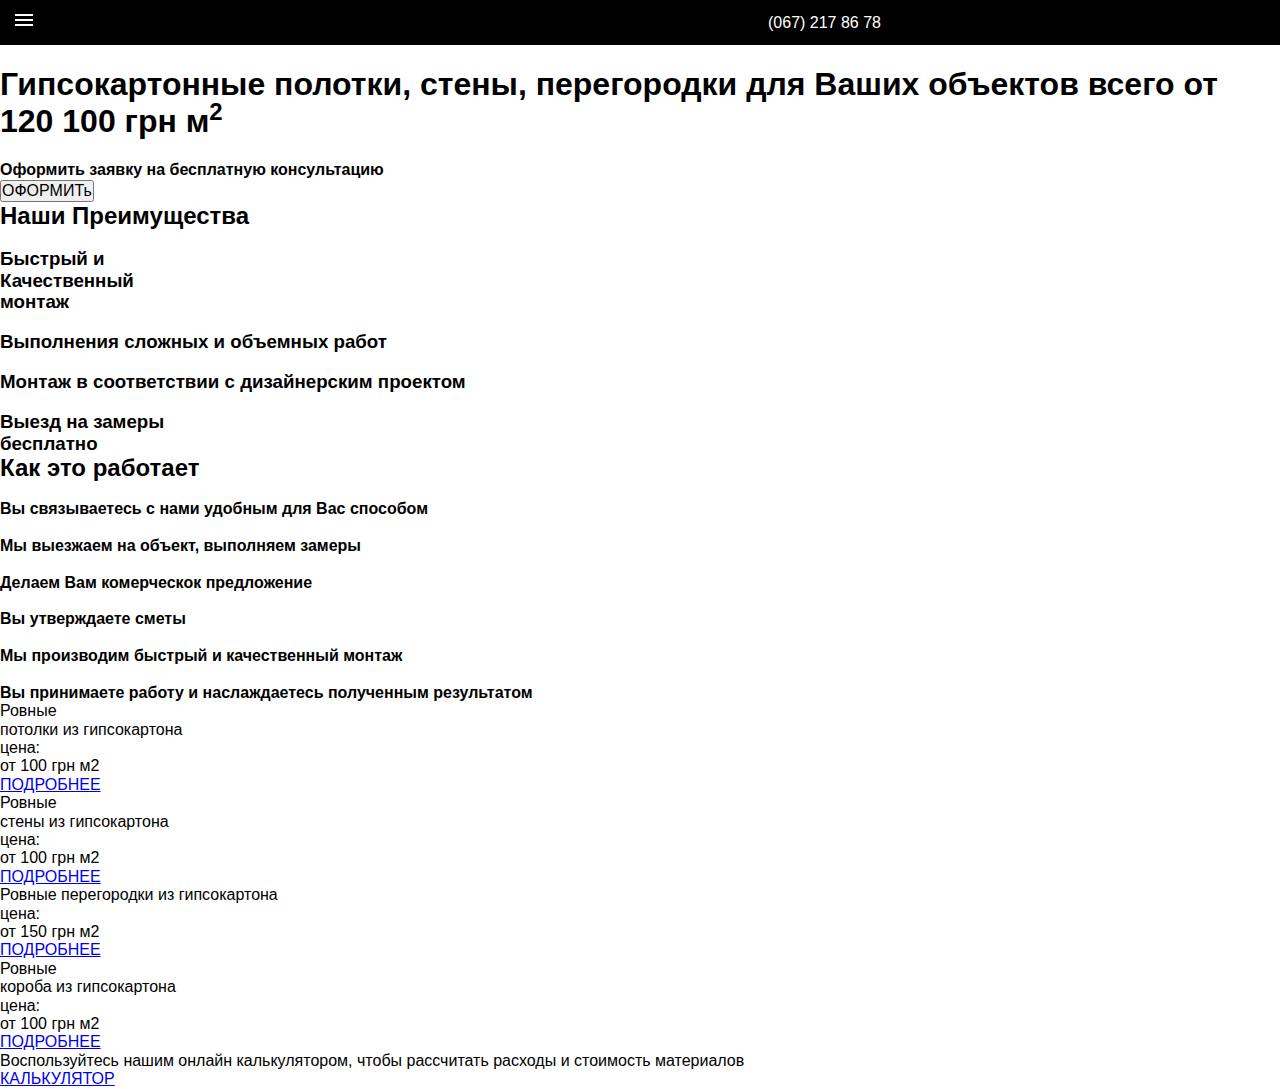
==== index.html @ 6dbfb9ff "cena1" ====
<!DOCTYPE html>
<html class="no-js" lang="ru">
    <head>
        <meta charset="utf-8">
        <meta http-equiv="x-ua-compatible" content="ie=edge">
        <title></title>
        <!-- <meta http-equiv="Cache-Control" content="no-cache" /> -->
        <meta name="description" content="">
        <meta name="viewport" content="width=device-width, initial-scale=1">
        <link rel="stylesheet" href="css/main.css">
        

    </head>
    <body>
         <header>
            
            <svg class="logo-img" x="0px" y="0px" width="150px" height="35px" viewBox="0 0 150 35" style="enable-background:new 0 0 150 35;" xml:space="preserve" >
                <g id="XMLID_2_">
                    <path id="XMLID_4_" class="st0" d="M10.6,23.7l2.9-19.4h6v27.3h-4.1V12l-3,19.5H8.4L5.2,12.3v19.3H1.5V4.3h6L10.6,23.7z" />
                    <path id="XMLID_6_" class="st0" d="M21.3,10.9c0-2.2,0.6-3.9,1.7-5.1C24.1,4.6,25.7,4,27.8,4s3.7,0.6,4.8,1.8
                c1.1,1.2,1.7,2.9,1.7,5.1V25c0,2.2-0.6,3.9-1.7,5.1c-1.1,1.2-2.7,1.8-4.8,1.8s-3.7-0.6-4.8-1.8c-1.1-1.2-1.7-2.9-1.7-5.1V10.9z
                 M25.6,25.3c0,1,0.2,1.7,0.6,2.1c0.4,0.4,0.9,0.6,1.6,0.6c0.7,0,1.2-0.2,1.6-0.6c0.4-0.4,0.6-1.1,0.6-2.1V10.6c0-1-0.2-1.7-0.6-2.1
                c-0.4-0.4-0.9-0.6-1.6-0.6c-0.7,0-1.2,0.2-1.6,0.6c-0.4,0.4-0.6,1.1-0.6,2.1V25.3z" />
                    <path id="XMLID_9_" class="st0" d="M40.5,31.6h-4.3V4.3h4.3V16h4.9V4.3h4.4v27.3h-4.4V19.9h-4.9V31.6z" />
                    <path id="XMLID_11_" class="st0" d="M51.2,4.3h13.2v3.9h-4.5v23.4h-4.3V8.2h-4.5V4.3z" />
                    <path id="XMLID_13_" class="st0" d="M77.6,31.6h-4.3l-0.7-4.9h-5.3l-0.7,4.9h-3.9L67,4.3h6.3L77.6,31.6z M67.9,22.9H72L69.9,9.1
                L67.9,22.9z" />
                    <path id="XMLID_16_" class="st0" d="M83.6,31.6h-4.4l6-15.1l-6-12.2h4.2l5.7,11.9V4.3h4.3v27.3h-4.3v-8.4l-1.3-2.5L83.6,31.6z" />
                    <path id="XMLID_18_" class="st0" d="M95,20.7l-1.3,2.5v8.4h-4.3V4.3h4.3v11.9l5.7-11.9h4.2l-6,12.2l6,15.1h-4.4L95,20.7z" />
                    <path id="XMLID_20_" class="st0" d="M108.6,31.6h-4.3V4.3h4.3V16h4.9V4.3h4.4v27.3h-4.4V19.9h-4.9V31.6z" />
                    <path id="XMLID_22_" class="st0" d="M123,31.6h-3.1V4.3h3.8v16.3l6.7-16.3h3.1v27.3h-3.9V16.1L123,31.6z" />
                    <path id="XMLID_24_" class="st0" d="M140.1,20.7l-1.3,2.5v8.4h-4.3V4.3h4.3v11.9l5.7-11.9h4.2l-6,12.2l6,15.1h-4.4L140.1,20.7z" />
                </g>
            </svg>



            <!-- <img src="img/logo2.png" alt="" class="logo-img"> -->
            
            <svg class="menu-svg" fill="#FFFFFF" height="24" viewBox="0 0 24 24" width="24" xmlns="http://www.w3.org/2000/svg">
                <path d="M0 0h24v24H0z" fill="none" />
                <path d="M3 18h18v-2H3v2zm0-5h18v-2H3v2zm0-7v2h18V6H3z" />
            </svg>

           <div class="tel-svg"><a href="tel:0672718678"> (067) 217 86 78</a></div>

         </header>

        <section class="banner">
          <h1>Гипсокартонные полотки, стены, перегородки для Ваших объектов всего от <span class="price_no"> 120 </span> <span class="price_yes">100 </span>грн м<sup>2</sup></h1>

          <h4>Оформить заявку на 
бесплатную консультацию</h4>
          <button class="btn-warning">ОФОРМИТь</button> 
        </section>

        <section id="preim">
            <h2>Наши Преимущества</h2>
            <div class="prm"><img src="img/ic_alarm.svg" alt="">
                <h3>Быстрый и <br> Качественный <br>монтаж</h3></div>
            <div class="prm"><img src="img/ic_gavel.svg" alt="">
                <h3>Выполнения сложных и объемных работ</h3></div>
            <div class="prm"><img src="img/ic_credit_card.svg" alt="">
                <h3>Монтаж в соответствии с дизайнерским проектом</h3></div>
            <div class="prm"><img src="img/ic_motorcycle.svg" alt="">
                <h3>Выезд на замеры <br>бесплатно</h3></div>
        </section>
    
        <section id="work">
            <h2>Как это работает</h2>
            <div class="worklist">
                <img src="img/telephone.svg" alt="">
                <h4>Вы связываетесь с нами удобным для Вас способом</h4>
            </div>
            <div class="worklist">
                <img src="img/Strategy.svg" alt="">
                <h4>Мы выезжаем на объект, выполняем замеры</h4>
            </div>
            <div class="worklist">
                <img src="img/agreement.svg" alt="">
                <h4>Делаем Вам комерческок предложение</h4>
            </div>
            <div class="worklist">
                <img src="img/cheklist.svg" alt="">
                <h4>Вы утверждаете сметы</h4>
            </div>
            <div class="worklist">
                <img src="img/wranch.svg" alt="">
                <h4>Мы производим быстрый и качественный монтаж</h4>
            </div>
            <div class="worklist">
                <img src="img/cup.svg" alt="">
                <h4>Вы принимаете работу и наслаждаетесь полученным результатом</h4>
            </div>
        </section>
        <section class="price">
          <div class="price-line">
            <div class="pricelist">
                <div class="price_name">Ровные <br>потолки из гипсокартона</div>
                <div class="cena">цена:</div>
                <div class="price_c">от 100 грн м2</div>
                <a href="#" class="btn-price">ПОДРОБНЕЕ</a>
            </div>
            <div class="pricelist">
                <div class="price_name">Ровные <br> стены из гипсокартона</div>
                <div class="cena">цена:</div>
                <div class="price_c">от 100 грн м2</div>
                <a href="#" class="btn-price">ПОДРОБНЕЕ</a>
            </div>
          </div>
          <div class="price-line">
            <div class="pricelist">
                <div class="price_name">Ровные перегородки из гипсокартона</div>
                <div class="cena">цена:</div>
                <div class="price_c">от 150 грн м2</div>
                <a href="#" class="btn-price">ПОДРОБНЕЕ</a>
            </div>
            <div class="pricelist">
                <div class="price_name">Ровные <br> короба из гипсокартона</div>
                <div class="cena">цена:</div>
                <div class="price_c">от 100 грн м2</div>
                <a href="#" class="btn-price">ПОДРОБНЕЕ</a>
            </div>
          </div>
        </section>
        <section id="calc">
            <div class="calctext"><p>Воспользуйтесь нашим онлайн калькулятором, чтобы рассчитать расходы и стоимость материалов</p></div>
            <a href="#" class="btn-calc">КАЛЬКУЛЯТОР</a>
        </section>


         
          <div class="menu-overlay">
              <div class="menu-plate">
                  <div class="menu-close">
                      <svg fill="#fff" height="24" viewBox="0 0 24 24" width="24" xmlns="http://www.w3.org/2000/svg">
                          <path d="M19 6.41L17.59 5 12 10.59 6.41 5 5 6.41 10.59 12 5 17.59 6.41 19 12 13.41 17.59 19 19 17.59 13.41 12z" />
                          <path d="M0 0h24v24H0z" fill="none" />
                      </svg>
                  </div>
                  <ul class="menu">
                      <li>
                          <a href="#">
                              <div class="double-line">Home<span>What is DevTips?</span></div>
                          </a>
                      </li>
                      <li>
                          <a href="#">
                              <div class="double-line">Killing it with jQuery<span>video courses</span></div>
                          </a>
                      </li>
                      <li>
                          <a href="#">
                              <div class="double-line">Animated Gifs!<span>make the internet weird</span></div>
                          </a>
                      </li>
                      <li>
                          <hr>
                      </li>
                      <li>
                          <a href="#">
                              <div class="double-line">YouTube Videos<span>Hundreds for free</span></div>
                          </a>
                      </li>
                      <li>
                          <a href="#">
                              <div class="double-line">Patreon Community<span>Extra content + Friends</span></div>
                          </a>
                      </li>
                  </ul>
              </div>
          </div>
          <script  src="js/jquery-3.1.1.min.js"></script>
          <script>
            $(function(){

  menuToggle();


});

function menuToggle(){
  $('.menu-plate').on('click', function(e){
    e.stopPropagation();
  });

  $('.menu-close, header .menu-svg, .menu-overlay').on('click', function(){
    $('html').toggleClass('menu-open');
  });
}
          </script>

    </body>
</html>
---- css/main.css ----
/*! normalize.css v5.0.0 | MIT License | github.com/necolas/normalize.css */
/**
 * 1. Change the default font family in all browsers (opinionated).
 * 2. Correct the line height in all browsers.
 * 3. Prevent adjustments of font size after orientation changes in
 *    IE on Windows Phone and in iOS.
 */
/* Document
   ========================================================================== */
html {
  font-family: sans-serif;
  /* 1 */
  line-height: 1.15;
  /* 2 */
  -ms-text-size-adjust: 100%;
  /* 3 */
  -webkit-text-size-adjust: 100%;
  /* 3 */ }

/* Sections
   ========================================================================== */
/**
 * Remove the margin in all browsers (opinionated).
 */
body {
  margin: 0; }

/**
 * Add the correct display in IE 9-.
 */
article,
aside,
footer,
header,
nav,
section {
  display: block; }

/**
 * Correct the font size and margin on `h1` elements within `section` and
 * `article` contexts in Chrome, Firefox, and Safari.
 */
h1 {
  font-size: 2em;
  margin: 0.67em 0; }

/* Grouping content
   ========================================================================== */
/**
 * Add the correct display in IE 9-.
 * 1. Add the correct display in IE.
 */
figcaption,
figure,
main {
  /* 1 */
  display: block; }

/**
 * Add the correct margin in IE 8.
 */
figure {
  margin: 1em 40px; }

/**
 * 1. Add the correct box sizing in Firefox.
 * 2. Show the overflow in Edge and IE.
 */
hr {
  box-sizing: content-box;
  /* 1 */
  height: 0;
  /* 1 */
  overflow: visible;
  /* 2 */ }

/**
 * 1. Correct the inheritance and scaling of font size in all browsers.
 * 2. Correct the odd `em` font sizing in all browsers.
 */
pre {
  font-family: monospace, monospace;
  /* 1 */
  font-size: 1em;
  /* 2 */ }

/* Text-level semantics
   ========================================================================== */
/**
 * 1. Remove the gray background on active links in IE 10.
 * 2. Remove gaps in links underline in iOS 8+ and Safari 8+.
 */
a {
  background-color: transparent;
  /* 1 */
  -webkit-text-decoration-skip: objects;
  /* 2 */ }

/**
 * Remove the outline on focused links when they are also active or hovered
 * in all browsers (opinionated).
 */
a:active,
a:hover {
  outline-width: 0; }

/**
 * 1. Remove the bottom border in Firefox 39-.
 * 2. Add the correct text decoration in Chrome, Edge, IE, Opera, and Safari.
 */
abbr[title] {
  border-bottom: none;
  /* 1 */
  text-decoration: underline;
  /* 2 */
  text-decoration: underline dotted;
  /* 2 */ }

/**
 * Prevent the duplicate application of `bolder` by the next rule in Safari 6.
 */
b,
strong {
  font-weight: inherit; }

/**
 * Add the correct font weight in Chrome, Edge, and Safari.
 */
b,
strong {
  font-weight: bolder; }

/**
 * 1. Correct the inheritance and scaling of font size in all browsers.
 * 2. Correct the odd `em` font sizing in all browsers.
 */
code,
kbd,
samp {
  font-family: monospace, monospace;
  /* 1 */
  font-size: 1em;
  /* 2 */ }

/**
 * Add the correct font style in Android 4.3-.
 */
dfn {
  font-style: italic; }

/**
 * Add the correct background and color in IE 9-.
 */
mark {
  background-color: #ff0;
  color: #000; }

/**
 * Add the correct font size in all browsers.
 */
small {
  font-size: 80%; }

/**
 * Prevent `sub` and `sup` elements from affecting the line height in
 * all browsers.
 */
sub,
sup {
  font-size: 75%;
  line-height: 0;
  position: relative;
  vertical-align: baseline; }

sub {
  bottom: -0.25em; }

sup {
  top: -0.5em; }

/* Embedded content
   ========================================================================== */
/**
 * Add the correct display in IE 9-.
 */
audio,
video {
  display: inline-block; }

/**
 * Add the correct display in iOS 4-7.
 */
audio:not([controls]) {
  display: none;
  height: 0; }

/**
 * Remove the border on images inside links in IE 10-.
 */
img {
  border-style: none; }

/**
 * Hide the overflow in IE.
 */
svg:not(:root) {
  overflow: hidden; }

/* Forms
   ========================================================================== */
/**
 * 1. Change the font styles in all browsers (opinionated).
 * 2. Remove the margin in Firefox and Safari.
 */
button,
input,
optgroup,
select,
textarea {
  font-family: sans-serif;
  /* 1 */
  font-size: 100%;
  /* 1 */
  line-height: 1.15;
  /* 1 */
  margin: 0;
  /* 2 */ }

/**
 * Show the overflow in IE.
 * 1. Show the overflow in Edge.
 */
button,
input {
  /* 1 */
  overflow: visible; }

/**
 * Remove the inheritance of text transform in Edge, Firefox, and IE.
 * 1. Remove the inheritance of text transform in Firefox.
 */
button,
select {
  /* 1 */
  text-transform: none; }

/**
 * 1. Prevent a WebKit bug where (2) destroys native `audio` and `video`
 *    controls in Android 4.
 * 2. Correct the inability to style clickable types in iOS and Safari.
 */
button,
html [type="button"],
[type="reset"],
[type="submit"] {
  -webkit-appearance: button;
  /* 2 */ }

/**
 * Remove the inner border and padding in Firefox.
 */
button::-moz-focus-inner,
[type="button"]::-moz-focus-inner,
[type="reset"]::-moz-focus-inner,
[type="submit"]::-moz-focus-inner {
  border-style: none;
  padding: 0; }

/**
 * Restore the focus styles unset by the previous rule.
 */
button:-moz-focusring,
[type="button"]:-moz-focusring,
[type="reset"]:-moz-focusring,
[type="submit"]:-moz-focusring {
  outline: 1px dotted ButtonText; }

/**
 * Change the border, margin, and padding in all browsers (opinionated).
 */
fieldset {
  border: 1px solid #c0c0c0;
  margin: 0 2px;
  padding: 0.35em 0.625em 0.75em; }

/**
 * 1. Correct the text wrapping in Edge and IE.
 * 2. Correct the color inheritance from `fieldset` elements in IE.
 * 3. Remove the padding so developers are not caught out when they zero out
 *    `fieldset` elements in all browsers.
 */
legend {
  box-sizing: border-box;
  /* 1 */
  color: inherit;
  /* 2 */
  display: table;
  /* 1 */
  max-width: 100%;
  /* 1 */
  padding: 0;
  /* 3 */
  white-space: normal;
  /* 1 */ }

/**
 * 1. Add the correct display in IE 9-.
 * 2. Add the correct vertical alignment in Chrome, Firefox, and Opera.
 */
progress {
  display: inline-block;
  /* 1 */
  vertical-align: baseline;
  /* 2 */ }

/**
 * Remove the default vertical scrollbar in IE.
 */
textarea {
  overflow: auto; }

/**
 * 1. Add the correct box sizing in IE 10-.
 * 2. Remove the padding in IE 10-.
 */
[type="checkbox"],
[type="radio"] {
  box-sizing: border-box;
  /* 1 */
  padding: 0;
  /* 2 */ }

/**
 * Correct the cursor style of increment and decrement buttons in Chrome.
 */
[type="number"]::-webkit-inner-spin-button,
[type="number"]::-webkit-outer-spin-button {
  height: auto; }

/**
 * 1. Correct the odd appearance in Chrome and Safari.
 * 2. Correct the outline style in Safari.
 */
[type="search"] {
  -webkit-appearance: textfield;
  /* 1 */
  outline-offset: -2px;
  /* 2 */ }

/**
 * Remove the inner padding and cancel buttons in Chrome and Safari on macOS.
 */
[type="search"]::-webkit-search-cancel-button,
[type="search"]::-webkit-search-decoration {
  -webkit-appearance: none; }

/**
 * 1. Correct the inability to style clickable types in iOS and Safari.
 * 2. Change font properties to `inherit` in Safari.
 */
::-webkit-file-upload-button {
  -webkit-appearance: button;
  /* 1 */
  font: inherit;
  /* 2 */ }

/* Interactive
   ========================================================================== */
/*
 * Add the correct display in IE 9-.
 * 1. Add the correct display in Edge, IE, and Firefox.
 */
details,
menu {
  display: block; }

/*
 * Add the correct display in all browsers.
 */
summary {
  display: list-item; }

/* Scripting
   ========================================================================== */
/**
 * Add the correct display in IE 9-.
 */
canvas {
  display: inline-block; }

/**
 * Add the correct display in IE.
 */
template {
  display: none; }

/* Hidden
   ========================================================================== */
/**
 * Add the correct display in IE 10-.
 */
[hidden] {
  display: none; }

* {
  margin: 0;
  padding: 0; }

.cf:after,
.cf:before {
  content: " ";
  display: table; }

.cf:after {
  clear: both; }

@font-face {
  font-family: 'helveticaneuecyrroman';
  src: url("../font/helveticaneuecyr-roman-webfont.eot");
  src: url("../font/helveticaneuecyr-roman-webfont.eot?#iefix") format("embedded-opentype"), url("../font/helveticaneuecyr-roman-webfont.woff2") format("woff2"), url("../font/helveticaneuecyr-roman-webfont.woff") format("woff"), url("../font/helveticaneuecyr-roman-webfont.ttf") format("truetype"), url("../font/helveticaneuecyr-roman-webfont.svg#helveticaneuecyrroman") format("svg");
  font-weight: normal;
  font-style: normal; }
@font-face {
  font-family: 'helveticaneuecyrbold';
  src: url("../font/helveticaneuecyr-bold-webfont.eot");
  src: url("../font/helveticaneuecyr-bold-webfont.eot?#iefix") format("embedded-opentype"), url("../font/helveticaneuecyr-bold-webfont.woff2") format("woff2"), url("../font/helveticaneuecyr-bold-webfont.woff") format("woff"), url("../font/helveticaneuecyr-bold-webfont.ttf") format("truetype"), url("../font/helveticaneuecyr-bold-webfont.svg#helveticaneuecyrbold") format("svg");
  font-weight: normal;
  font-style: normal; }
@font-face {
  font-family: 'helveticaneuecyrmedium';
  src: url("../font/helveticaneuecyr-medium-webfont.eot");
  src: url("../font/helveticaneuecyr-medium-webfont.eot?#iefix") format("embedded-opentype"), url("../font/helveticaneuecyr-medium-webfont.woff2") format("woff2"), url("../font/helveticaneuecyr-medium-webfont.woff") format("woff"), url("../font/helveticaneuecyr-medium-webfont.ttf") format("truetype"), url("../font/helveticaneuecyr-medium-webfont.svg#helveticaneuecyrmedium") format("svg");
  font-weight: normal;
  font-style: normal; }
@font-face {
  font-family: 'helveticaneuecyrlight';
  src: url("../font/helveticaneuecyr-light-webfont.eot");
  src: url("../font/helveticaneuecyr-light-webfont.eot?#iefix") format("embedded-opentype"), url("../font/helveticaneuecyr-light-webfont.woff2") format("woff2"), url("../font/helveticaneuecyr-light-webfont.woff") format("woff"), url("../font/helveticaneuecyr-light-webfont.ttf") format("truetype"), url("../font/helveticaneuecyr-light-webfont.svg#helveticaneuecyrlight") format("svg");
  font-weight: normal;
  font-style: normal; }
@font-face {
  font-family: 'bebas_neue_regularregular';
  src: url("../font/bebasneue_regular-webfont.eot");
  src: url("../font/bebasneue_regular-webfont.eot?#iefix") format("embedded-opentype"), url("../font/bebasneue_regular-webfont.woff2") format("woff2"), url("../font/bebasneue_regular-webfont.woff") format("woff"), url("../font/bebasneue_regular-webfont.ttf") format("truetype"), url("../font/bebasneue_regular-webfont.svg#bebas_neue_regularregular") format("svg");
  font-weight: normal;
  font-style: normal; }
@font-face {
  font-family: 'aa_bebas_neue';
  src: url("../font/aa-bebasneue-webfont.eot");
  src: url("../font/aa-bebasneue-webfont.eot?#iefix") format("embedded-opentype"), url("../font/aa-bebasneue-webfont.woff2") format("woff2"), url("../font/aa-bebasneue-webfont.woff") format("woff"), url("../font/aa-bebasneue-webfont.ttf") format("truetype"), url("../font/aa-bebasneue-webfont.svg#aa_bebas_neueregular") format("svg");
  font-weight: normal;
  font-style: normal; }
.menu-overlay {
  position: fixed;
  background-color: transparent;
  top: 0;
  left: 0;
  right: 0;
  bottom: 0;
  pointer-events: none;
  -webkit-transition: all 350ms ease-in-out;
  transition: all 350ms ease-in-out; }

.menu-plate {
  position: absolute;
  top: 0px;
  left: -400px;
  width: 280px;
  height: 100%;
  background: #484848;
  box-shadow: 3px 0px 30px rgba(0, 0, 0, 0.4);
  -webkit-transition: all 350ms ease-in-out;
  transition: all 350ms ease-in-out; }

.menu-plate .jquery-icon-svg path {
  fill: rgba(0, 0, 0, 0.54); }

.menu-close {
  position: absolute;
  top: 28px;
  left: 30px;
  cursor: pointer; }

.menu {
  margin: 0;
  list-style: none;
  margin-top: 88px;
  padding-left: 30px; }

.menu li {
  margin-bottom: 30px; }

.menu svg {
  vertical-align: top;
  margin-right: 20px;
  fill: rgba(0, 0, 0, 0.54);
  width: 24px;
  height: 24px; }

.menu a {
  border-bottom: none;
  text-transform: uppercase;
  font-weight: 500;
  font-size: 16px;
  display: inline-block;
  height: 24px;
  line-height: 24px; }

.menu .double-line {
  display: inline-block; }

.menu .double-line span {
  font-size: 12px;
  color: rgba(0, 0, 0, 0.3); }

html.menu-open body {
  overflow: hidden;
  position: fixed;
  top: 0;
  left: 0;
  right: 0;
  bottom: 0; }

html.menu-open .menu-overlay {
  background-color: rgba(0, 0, 0, 0.7);
  pointer-events: auto; }

html.menu-open .menu-plate {
  -webkit-transform: translate3d(400px, 0px, 0px);
  transform: translate3d(400px, 0px, 0px); }

header {
  height: 45px;
  background: #000;
  position: relative; }

.logo-img {
  position: absolute;
  left: 15%;
  top: 15%;
  height: 60%; }

.menu-svg {
  position: absolute;
  left: .75em;
  top: .5em; }

.tel-svg {
  position: absolute;
  top: 30%;
  left: 60%;
  font-size: 16px; }
  .tel-svg a {
    color: #fff;
    text-decoration: none; }
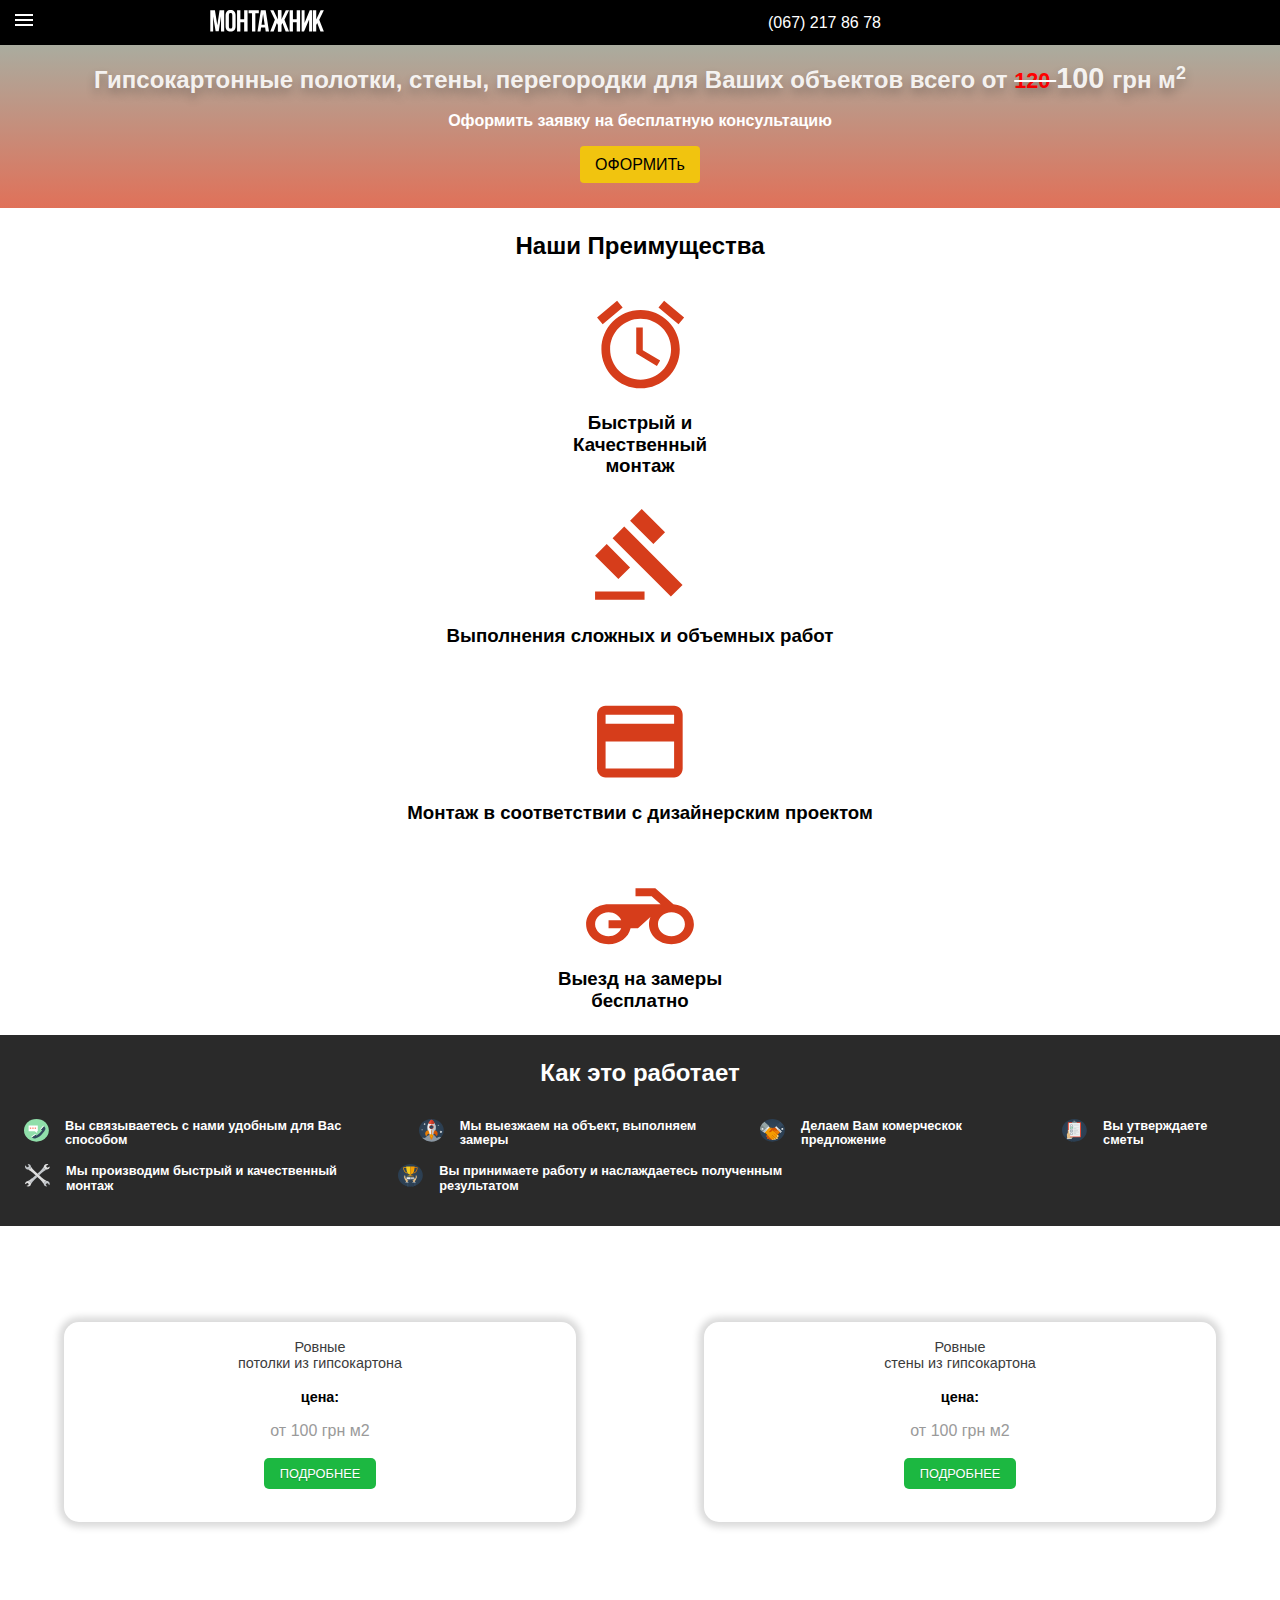
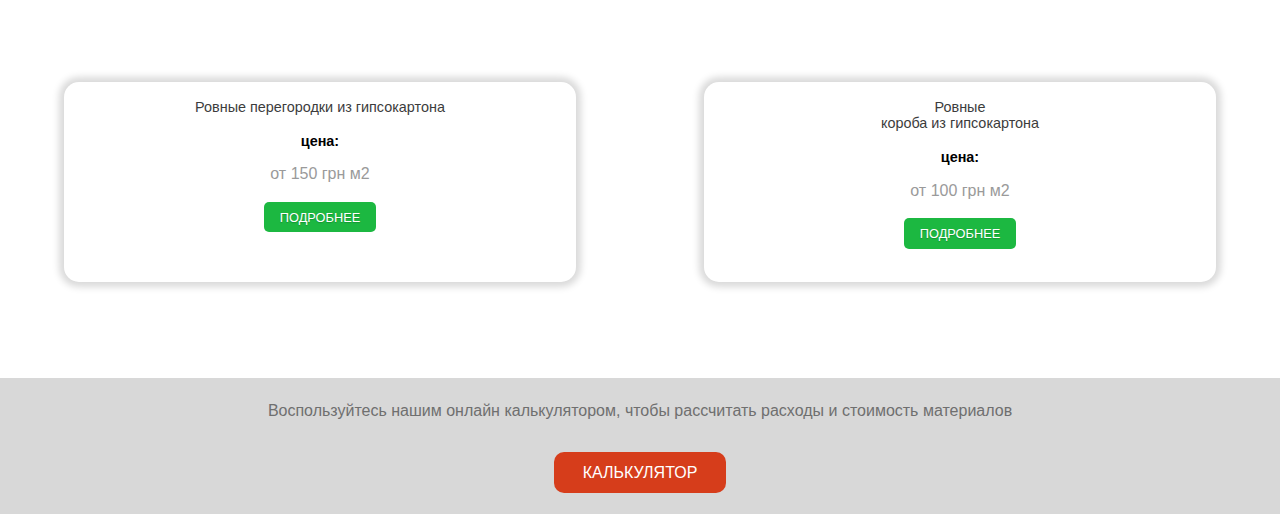
==== commit a8882413: "svg vuti" ====
--- a/index.html
+++ b/index.html
@@ -1,114 +1,370 @@
 <!DOCTYPE html>
 <html class="no-js" lang="ru">
-    <head>
-        <meta charset="utf-8">
-        <meta http-equiv="x-ua-compatible" content="ie=edge">
-        <title></title>
-        <!-- <meta http-equiv="Cache-Control" content="no-cache" /> -->
-        <meta name="description" content="">
-        <meta name="viewport" content="width=device-width, initial-scale=1">
-        <link rel="stylesheet" href="css/main.css">
-        
 
-    </head>
-    <body>
-         <header>
-            
-            <svg class="logo-img" x="0px" y="0px" width="150px" height="35px" viewBox="0 0 150 35" style="enable-background:new 0 0 150 35;" xml:space="preserve" >
-                <g id="XMLID_2_">
-                    <path id="XMLID_4_" class="st0" d="M10.6,23.7l2.9-19.4h6v27.3h-4.1V12l-3,19.5H8.4L5.2,12.3v19.3H1.5V4.3h6L10.6,23.7z" />
-                    <path id="XMLID_6_" class="st0" d="M21.3,10.9c0-2.2,0.6-3.9,1.7-5.1C24.1,4.6,25.7,4,27.8,4s3.7,0.6,4.8,1.8
+<head>
+    <meta charset="utf-8">
+    <meta http-equiv="x-ua-compatible" content="ie=edge">
+    <title></title>
+    <meta http-equiv="Cache-Control" content="no-cache" />
+    <meta name="description" content="">
+    <meta name="viewport" content="width=device-width, initial-scale=1">
+    <link rel="stylesheet" href="css/main.css">
+</head>
+
+<body>
+    <header>
+        <svg class="logo-img" x="0px" y="0px" width="150px" height="35px" viewBox="0 0 150 35" style="enable-background:new 0 0 150 35;" xml:space="preserve">
+            <g id="XMLID_2_">
+                <path id="XMLID_4_" class="st0" d="M10.6,23.7l2.9-19.4h6v27.3h-4.1V12l-3,19.5H8.4L5.2,12.3v19.3H1.5V4.3h6L10.6,23.7z" />
+                <path id="XMLID_6_" class="st0" d="M21.3,10.9c0-2.2,0.6-3.9,1.7-5.1C24.1,4.6,25.7,4,27.8,4s3.7,0.6,4.8,1.8
                 c1.1,1.2,1.7,2.9,1.7,5.1V25c0,2.2-0.6,3.9-1.7,5.1c-1.1,1.2-2.7,1.8-4.8,1.8s-3.7-0.6-4.8-1.8c-1.1-1.2-1.7-2.9-1.7-5.1V10.9z
                  M25.6,25.3c0,1,0.2,1.7,0.6,2.1c0.4,0.4,0.9,0.6,1.6,0.6c0.7,0,1.2-0.2,1.6-0.6c0.4-0.4,0.6-1.1,0.6-2.1V10.6c0-1-0.2-1.7-0.6-2.1
                 c-0.4-0.4-0.9-0.6-1.6-0.6c-0.7,0-1.2,0.2-1.6,0.6c-0.4,0.4-0.6,1.1-0.6,2.1V25.3z" />
-                    <path id="XMLID_9_" class="st0" d="M40.5,31.6h-4.3V4.3h4.3V16h4.9V4.3h4.4v27.3h-4.4V19.9h-4.9V31.6z" />
-                    <path id="XMLID_11_" class="st0" d="M51.2,4.3h13.2v3.9h-4.5v23.4h-4.3V8.2h-4.5V4.3z" />
-                    <path id="XMLID_13_" class="st0" d="M77.6,31.6h-4.3l-0.7-4.9h-5.3l-0.7,4.9h-3.9L67,4.3h6.3L77.6,31.6z M67.9,22.9H72L69.9,9.1
+                <path id="XMLID_9_" class="st0" d="M40.5,31.6h-4.3V4.3h4.3V16h4.9V4.3h4.4v27.3h-4.4V19.9h-4.9V31.6z" />
+                <path id="XMLID_11_" class="st0" d="M51.2,4.3h13.2v3.9h-4.5v23.4h-4.3V8.2h-4.5V4.3z" />
+                <path id="XMLID_13_" class="st0" d="M77.6,31.6h-4.3l-0.7-4.9h-5.3l-0.7,4.9h-3.9L67,4.3h6.3L77.6,31.6z M67.9,22.9H72L69.9,9.1
                 L67.9,22.9z" />
-                    <path id="XMLID_16_" class="st0" d="M83.6,31.6h-4.4l6-15.1l-6-12.2h4.2l5.7,11.9V4.3h4.3v27.3h-4.3v-8.4l-1.3-2.5L83.6,31.6z" />
-                    <path id="XMLID_18_" class="st0" d="M95,20.7l-1.3,2.5v8.4h-4.3V4.3h4.3v11.9l5.7-11.9h4.2l-6,12.2l6,15.1h-4.4L95,20.7z" />
-                    <path id="XMLID_20_" class="st0" d="M108.6,31.6h-4.3V4.3h4.3V16h4.9V4.3h4.4v27.3h-4.4V19.9h-4.9V31.6z" />
-                    <path id="XMLID_22_" class="st0" d="M123,31.6h-3.1V4.3h3.8v16.3l6.7-16.3h3.1v27.3h-3.9V16.1L123,31.6z" />
-                    <path id="XMLID_24_" class="st0" d="M140.1,20.7l-1.3,2.5v8.4h-4.3V4.3h4.3v11.9l5.7-11.9h4.2l-6,12.2l6,15.1h-4.4L140.1,20.7z" />
-                </g>
-            </svg>
-
-
-
-            <!-- <img src="img/logo2.png" alt="" class="logo-img"> -->
-            
-            <svg class="menu-svg" fill="#FFFFFF" height="24" viewBox="0 0 24 24" width="24" xmlns="http://www.w3.org/2000/svg">
-                <path d="M0 0h24v24H0z" fill="none" />
-                <path d="M3 18h18v-2H3v2zm0-5h18v-2H3v2zm0-7v2h18V6H3z" />
-            </svg>
-
-           <div class="tel-svg"><a href="tel:0672718678"> (067) 217 86 78</a></div>
-
-         </header>
-
-        <section class="banner">
-          <h1>Гипсокартонные полотки, стены, перегородки для Ваших объектов всего от <span class="price_no"> 120 </span> <span class="price_yes">100 </span>грн м<sup>2</sup></h1>
-
-          <h4>Оформить заявку на 
+                <path id="XMLID_16_" class="st0" d="M83.6,31.6h-4.4l6-15.1l-6-12.2h4.2l5.7,11.9V4.3h4.3v27.3h-4.3v-8.4l-1.3-2.5L83.6,31.6z" />
+                <path id="XMLID_18_" class="st0" d="M95,20.7l-1.3,2.5v8.4h-4.3V4.3h4.3v11.9l5.7-11.9h4.2l-6,12.2l6,15.1h-4.4L95,20.7z" />
+                <path id="XMLID_20_" class="st0" d="M108.6,31.6h-4.3V4.3h4.3V16h4.9V4.3h4.4v27.3h-4.4V19.9h-4.9V31.6z" />
+                <path id="XMLID_22_" class="st0" d="M123,31.6h-3.1V4.3h3.8v16.3l6.7-16.3h3.1v27.3h-3.9V16.1L123,31.6z" />
+                <path id="XMLID_24_" class="st0" d="M140.1,20.7l-1.3,2.5v8.4h-4.3V4.3h4.3v11.9l5.7-11.9h4.2l-6,12.2l6,15.1h-4.4L140.1,20.7z" />
+            </g>
+        </svg>
+        <!-- <img src="img/logo2.png" alt="" class="logo-img"> -->
+        <svg id="msvg" class="menu-svg" fill="#FFFFFF" height="24" viewBox="0 0 24 24" width="24" xmlns="http://www.w3.org/2000/svg">
+            <path d="M0 0h24v24H0z" fill="none" />
+            <path d="M3 18h18v-2H3v2zm0-5h18v-2H3v2zm0-7v2h18V6H3z" />
+        </svg>
+        <div class="tel-svg"><a href="tel:0672718678"> (067) 217 86 78</a></div>
+    </header>
+    <section class="banner">
+        <h1>Гипсокартонные полотки, стены, перегородки для Ваших объектов всего от <span class="price_no"> 120 </span> <span class="price_yes">100 </span>грн м<sup>2</sup></h1>
+        <h4>Оформить заявку на 
 бесплатную консультацию</h4>
-          <button class="btn-warning">ОФОРМИТь</button> 
-        </section>
-
-        <section id="preim">
-            <h2>Наши Преимущества</h2>
-            <div class="prm"><img src="img/ic_alarm.svg" alt="">
-                <h3>Быстрый и <br> Качественный <br>монтаж</h3></div>
-            <div class="prm"><img src="img/ic_gavel.svg" alt="">
-                <h3>Выполнения сложных и объемных работ</h3></div>
-            <div class="prm"><img src="img/ic_credit_card.svg" alt="">
-                <h3>Монтаж в соответствии с дизайнерским проектом</h3></div>
-            <div class="prm"><img src="img/ic_motorcycle.svg" alt="">
-                <h3>Выезд на замеры <br>бесплатно</h3></div>
-        </section>
-    
-        <section id="work">
-            <h2>Как это работает</h2>
-            <div class="worklist">
-                <img src="img/telephone.svg" alt="">
-                <h4>Вы связываетесь с нами удобным для Вас способом</h4>
-            </div>
-            <div class="worklist">
-                <img src="img/Strategy.svg" alt="">
-                <h4>Мы выезжаем на объект, выполняем замеры</h4>
-            </div>
-            <div class="worklist">
-                <img src="img/agreement.svg" alt="">
-                <h4>Делаем Вам комерческок предложение</h4>
-            </div>
-            <div class="worklist">
-                <img src="img/cheklist.svg" alt="">
-                <h4>Вы утверждаете сметы</h4>
-            </div>
-            <div class="worklist">
-                <img src="img/wranch.svg" alt="">
-                <h4>Мы производим быстрый и качественный монтаж</h4>
-            </div>
-            <div class="worklist">
-                <img src="img/cup.svg" alt="">
-                <h4>Вы принимаете работу и наслаждаетесь полученным результатом</h4>
-            </div>
-        </section>
-        <section class="price">
-          <div class="price-line">
+        <a class="btn-warning">ОФОРМИТь</a>
+    </section>
+    <section id="preim">
+        <h2>Наши Преимущества</h2>
+        <div class="prm">
+            <svg width="105px" height="105px" viewBox="29 0 105 105">
+                <g id="ic_alarm" stroke="none" stroke-width="1" fill="none" fill-rule="evenodd" transform="translate(29.000000, 0.000000)">
+                    <g id="Group">
+                        <polygon id="Shape" points="0 0 104.487179 0 104.487179 104.430756 0 104.430756"></polygon>
+                        <path d="M96.1282051,33.5139145 L76.1014957,16.7179487 L70.4849615,23.3751752 L90.5116709,40.171141 L96.1282051,33.5139145 L96.1282051,33.5139145 Z M34.6549145,23.3751752 L29.082265,16.7179487 L9.05555556,33.4700299 L14.6720897,40.1272564 L34.6556111,23.3751752 L34.6549145,23.3751752 Z M54.7686966,43.4346239 L48.2382479,43.4346239 L48.2382479,69.5424872 L68.9183504,81.9437222 L72.1839231,76.5918889 L54.7693932,66.2797009 L54.7693932,43.4353205 L54.7686966,43.4346239 Z M52.5918803,26.0298462 C30.9539786,26.0298462 13.409188,43.5655812 13.409188,65.1909444 C13.409188,86.8170043 30.9107906,104.352043 52.5918803,104.352043 C74.2297821,104.352043 91.7745726,86.8163077 91.7745726,65.1909444 C91.7745726,43.5648846 74.2290855,26.0298462 52.5918803,26.0298462 L52.5918803,26.0298462 Z M52.5918803,95.6503504 C35.7429744,95.6503504 22.116453,82.0307949 22.116453,65.191641 C22.116453,48.3524872 35.7436709,34.7329316 52.5918803,34.7329316 C69.4407863,34.7329316 83.0673077,48.3524872 83.0673077,65.191641 C83.0673077,82.0307949 69.4400897,95.6503504 52.5918803,95.6503504 L52.5918803,95.6503504 Z" id="Shape" fill="#D63D1B"></path>
+                    </g>
+                </g>
+            </svg>
+            <h3>Быстрый и <br> Качественный <br>монтаж</h3></div>
+        <div class="prm">
+            <svg width="101px" height="101px" viewBox="39 0 101 101">
+                <g id="ic_gavel" stroke="none" stroke-width="1" fill="none" fill-rule="evenodd" transform="translate(39.777778, 0.000000)">
+                    <g id="Page-1-Copy">
+                        <g id="Desktop-HD">
+                            <g id="Group-3">
+                                <g id="Group-5" transform="translate(0.000000, 0.023187)">
+                                    <g id="ic_gavel" transform="translate(0.303445, 0.000000)">
+                                        <polygon id="Bounds" points="0 0 98.9496957 0 98.9496957 99.1734327 0 99.1734327"></polygon>
+                                        <path d="M3.99014649,90.5827093 L53.4649944,90.5827093 L53.4649944,98.8471616 L3.99014649,98.8471616 L3.99014649,90.5827093 L3.99014649,90.5827093 Z M21.491874,37.1530222 L33.1596923,25.4712183 L91.4575548,83.9091632 L79.797982,95.5950996 L21.491874,37.1530222 L21.491874,37.1530222 Z M50.649051,7.93818182 L73.972319,31.3100541 L62.3045007,43.0042547 L38.9936014,19.6158535 L50.649051,7.93818182 L50.649051,7.93818182 Z M15.6373503,43.0001225 L38.9606182,66.376127 L27.3010457,78.0620632 L3.97777778,54.6860586 L15.6373503,43.0001225 L15.6373503,43.0001225 Z" id="Icon" fill="#D63D1B"></path>
+                                    </g>
+                                </g>
+                            </g>
+                        </g>
+                    </g>
+                </g>
+            </svg>
+            <h3>Выполнения сложных и объемных работ</h3></div>
+        <div class="prm">
+            <svg width="104px" height="109px" viewBox="41 0 104 109">
+                <g id="ic_credit_card" stroke="none" stroke-width="1" fill="none" fill-rule="evenodd" transform="translate(41.111111, 0.000000)">
+                    <g id="Page-1-Copy">
+                        <g id="Desktop-HD">
+                            <g id="Group-3">
+                                <g id="Group-4" transform="translate(0.000000, 0.025097)">
+                                    <g id="ic_credit_card">
+                                        <polygon id="Bounds" points="0 0 102.777778 0 102.777778 107.341151 0 107.341151"></polygon>
+                                        <path d="M85.9907407,35.7998084 L17.4722222,35.7998084 C12.71875,35.7998084 8.95023148,39.7803761 8.95023148,44.7449043 L8.90740741,98.4154797 C8.90740741,103.380008 12.71875,107.360576 17.4722222,107.360576 L85.9907407,107.360576 C90.744213,107.360576 94.5555556,103.380008 94.5555556,98.4154797 L94.5555556,44.7449043 C94.5555556,39.7803761 90.744213,35.7998084 85.9907407,35.7998084 L85.9907407,35.7998084 L85.9907407,35.7998084 Z M85.9907407,98.4154797 L17.4722222,98.4154797 L17.4722222,71.5801921 L85.9907407,71.5801921 L85.9907407,98.4154797 L85.9907407,98.4154797 L85.9907407,98.4154797 Z M85.9907407,53.6900002 L17.4722222,53.6900002 L17.4722222,44.7449043 L85.9907407,44.7449043 L85.9907407,53.6900002 L85.9907407,53.6900002 L85.9907407,53.6900002 Z" id="Icon" fill="#D63D1B"></path>
+                                    </g>
+                                </g>
+                            </g>
+                        </g>
+                    </g>
+                </g>
+            </svg>
+            <h3>Монтаж в соответствии с дизайнерским проектом</h3></div>
+        <div class="prm">
+            <svg width="109px" height="97px" viewBox="43 0 109 97">
+                <g id="ic_motorcycle" stroke="none" stroke-width="1" fill="none" fill-rule="evenodd" transform="translate(43.111111, 0.000000)">
+                    <g id="Page-1-Copy">
+                        <g id="Desktop-HD">
+                            <g id="Group-3">
+                                <g id="Group-7" transform="translate(0.000000, 0.452618)">
+                                    <g id="ic_motorcycle">
+                                        <polygon id="Bounds" points="0 0 107.777778 0 107.777778 95.8289039 0 95.8289039"></polygon>
+                                        <path d="M69.2023148,39.795912 L49.3981481,39.795912 L49.3981481,47.781654 L65.5199074,47.781654 L74.5013889,55.7673959 L22.4537037,55.7673959 C9.87962963,55.7673959 0,64.5517121 0,75.7317509 C0,86.9117894 9.87962963,95.696106 22.4537037,95.696106 C33.5009259,95.696106 42.4375,88.9481539 44.4583333,79.7246219 L51.8680556,79.7246219 L64.3074074,68.6643692 C63.3643519,70.8205195 62.8703704,73.2162422 62.8703704,75.7317509 C62.8703704,86.9117894 72.75,95.696106 85.3240741,95.696106 C97.8981481,95.696106 107.777778,86.9117894 107.777778,75.7317509 C107.777778,65.1506428 98.9310185,56.6857563 87.3,55.887182 L69.2023148,39.795912 L69.2023148,39.795912 Z M35.1175926,79.7246219 C33.2314815,84.3164233 28.2018519,87.7103637 22.4537037,87.7103637 C15.1337963,87.7103637 8.98148148,82.2401306 8.98148148,75.7317509 C8.98148148,69.2233712 15.1337963,63.7531379 22.4537037,63.7531379 C28.2018519,63.7531379 33.2314815,67.1470782 35.1175926,71.7388799 L22.4537037,71.7388799 L22.4537037,79.7246219 L35.1175926,79.7246219 L35.1175926,79.7246219 L35.1175926,79.7246219 Z M85.3240741,87.7103637 C77.8694444,87.7103637 71.8518519,82.3599168 71.8518519,75.7317509 C71.8518519,69.1035851 77.8694444,63.7531379 85.3240741,63.7531379 C92.7787037,63.7531379 98.7962963,69.1035851 98.7962963,75.7317509 C98.7962963,82.3599168 92.7787037,87.7103637 85.3240741,87.7103637 L85.3240741,87.7103637 L85.3240741,87.7103637 Z" id="Icon" fill="#D63D1B"></path>
+                                    </g>
+                                </g>
+                            </g>
+                        </g>
+                    </g>
+                </g>
+            </svg>
+            <h3>Выезд на замеры <br>бесплатно</h3></div>
+    </section>
+    <section id="work">
+        <h2>Как это работает</h2>
+        <div class="worklist">
+            <svg width="25px" height="23px" viewBox="0 3 25 23">
+                <g id="Group-2" stroke="none" stroke-width="1" fill="none" fill-rule="evenodd" transform="translate(0.000000, 3.000000)">
+                    <ellipse id="Oval" fill="#90DFAA" cx="12.408547" cy="11.3222174" rx="12.408547" ry="11.3222174"></ellipse>
+                    <path d="M19.6374471,6.78436233 C19.475276,6.65880903 19.2295622,6.68122926 19.101791,6.83368684 L16.3694535,10.0935886 C16.2416823,10.2460462 16.2809965,10.4702485 16.4579105,10.5778657 C16.610253,10.6720306 16.7625956,10.7572275 16.9198524,10.8334563 L20.0551605,7.13411796 C19.9224751,7.01753275 19.7848753,6.89646349 19.6374471,6.78436233 L19.6374471,6.78436233 Z" id="Shape" fill="#FFFFFF"></path>
+                    <path d="M11.6910627,19.3396925 C17.4604228,17.2187385 20.384417,12.1876383 21.1559584,10.6675466 C21.2444153,10.5419933 21.3083009,10.4029878 21.3525294,10.2594984 C21.362358,10.2370781 21.3672722,10.22811 21.3672722,10.22811 L21.362358,10.223626 C21.6179003,9.33130073 21.1117299,8.13854437 20.0502463,7.138602 L16.9149381,10.8379404 C17.3473944,11.0576586 17.7896793,11.2235683 18.2172213,11.3267014 C17.0279665,12.9454422 15.1359702,15.0394919 12.4478612,16.6761689 C12.3299186,16.2681206 12.1431761,15.8466203 11.8876337,15.429604 L7.82844174,18.2949097 C9.11106778,19.4383415 10.6836361,19.8867462 11.6910627,19.3396925 L11.6910627,19.3396925 Z" id="Shape" fill="#324A5E"></path>
+                    <g id="Group" transform="translate(4.570277, 6.367346)" fill="#FFFFFF">
+                        <path d="M7.31735703,9.06225794 C7.23381434,8.9322206 7.14535737,8.7976992 7.05198612,8.66766185 C6.9340435,8.50623618 6.68832969,8.47036381 6.52124431,8.58694902 L2.94856563,11.0800789 C2.78148024,11.1966641 2.75199458,11.4253504 2.89450859,11.5688399 C3.01245121,11.6943932 3.13530812,11.8109784 3.26307929,11.9230796 L7.31735703,9.06225794 L7.31735703,9.06225794 Z" id="Shape"></path>
+                        <path d="M8.88009681,0.0179361859 L0.383313531,0.0179361859 C0.191656766,0.0179361859 0.0393142083,0.156941627 0.0393142083,0.33181944 L0.0393142083,5.51537718 C0.0393142083,5.69025499 0.191656766,5.82926043 0.383313531,5.82926043 L6.08387374,5.82926043 L8.87026826,7.59597474 L8.1429554,5.82926043 L8.88009681,5.82926043 C9.07175358,5.82926043 9.22409613,5.69025499 9.22409613,5.51537718 L9.22409613,0.33181944 C9.22409613,0.156941627 9.0668393,0.0179361859 8.88009681,0.0179361859 L8.88009681,0.0179361859 Z" id="Shape"></path>
+                    </g>
+                    <g id="Group" transform="translate(5.847988, 8.564529)" fill="#FF7058">
+                        <rect id="Rectangle-path" x="0.0196571042" y="0" width="1.34159736" height="1.22414469"></rect>
+                        <rect id="Rectangle-path" x="2.43748092" y="0" width="1.34159736" height="1.22414469"></rect>
+                        <rect id="Rectangle-path" x="4.85530473" y="0" width="1.34159736" height="1.22414469"></rect>
+                    </g>
+                </g>
+            </svg>
+            <h4>Вы связываетесь с нами удобным для Вас способом</h4>
+        </div>
+        <div class="worklist">
+            <svg width="25px" height="23px" viewBox="0 0 25 23">
+                <defs>
+                    <radialGradient cx="50%" cy="50%" fx="50%" fy="50%" r="50%" id="radialGradient-1">
+                        <stop stop-color="#33495F" offset="0.51%"></stop>
+                        <stop stop-color="#2B3E51" offset="100%"></stop>
+                    </radialGradient>
+                </defs>
+                <g id="transport" stroke="none" stroke-width="1" fill="none" fill-rule="evenodd">
+                    <g id="mission_1">
+                        <path d="M24.817094,11.3222174 C24.817094,17.57531 19.2616033,22.6444347 12.408547,22.6444347 C9.00128602,22.6444347 5.9147569,21.3913395 3.67229979,19.3626281 C1.40454089,17.3110512 0,14.4663441 0,11.3222174 C0,5.06912478 5.55549069,0 12.408547,0 C19.2616033,0 24.817094,5.06912478 24.817094,11.3222174 L24.817094,11.3222174 Z" id="Shape" fill="url(#radialGradient-1)"></path>
+                        <path d="M18.4711886,18.8527745 C18.3584938,18.8401255 18.2439571,18.832828 18.12753,18.832828 C17.8773717,18.832828 17.6352112,18.8633449 17.4045867,18.9198233 C17.196065,18.083306 16.5412718,17.4021596 15.6803319,17.0953983 C15.6837733,17.0591318 15.685906,17.0225115 15.685906,16.9853605 C15.685906,16.2931131 15.0708105,15.7317788 14.3119987,15.7317788 C14.284128,15.7317788 14.256548,15.7327518 14.2292105,15.7342555 C14.0504498,14.9328106 13.2737523,14.3296814 12.3426266,14.3296814 C11.4837225,14.3296814 10.7563684,14.8430289 10.5084882,15.5517732 C9.98839563,15.6379282 9.58996494,16.0391593 9.55787722,16.5311892 C8.42152575,16.6054913 7.46664928,17.2758462 7.0663767,18.2018797 C6.56179476,18.3377463 6.11339059,18.592452 5.75945618,18.9305263 C5.26209641,18.74026 4.7160234,18.6348661 4.14285516,18.6348661 C3.76744814,18.6348661 3.40377108,18.6803761 3.05773742,18.7651158 C3.2547231,18.9709502 3.45975495,19.1702831 3.67234826,19.3626281 C5.9147569,21.3913395 9.00128602,22.6444347 12.408547,22.6444347 C16.3074482,22.6444347 19.7856706,21.0031555 22.0605062,18.4370369 C21.6430265,18.0695955 21.0757717,17.8430627 20.4498671,17.8430627 C19.6130657,17.8430627 18.8799436,18.2470359 18.4711886,18.8527745 L18.4711886,18.8527745 Z" id="Shape" fill="#ECF0F1" opacity="0.5"></path>
+                        <path d="M14.2126819,16.5460054 C14.2126819,18.4575584 12.408547,20.8753383 12.408547,20.8753383 C12.408547,20.8753383 10.6044121,18.634468 10.6044121,16.5460054 C10.6044121,15.6368225 11.412131,14.8998169 12.408547,14.8998169 C13.404963,14.8998169 14.2126819,15.6368667 14.2126819,16.5460054 L14.2126819,16.5460054 Z" id="Shape" fill="#E87E04"></path>
+                        <path d="M13.6067958,15.9931185 C13.6067958,17.2626664 12.408547,18.8685195 12.408547,18.8685195 C12.408547,18.8685195 11.2103467,17.3802671 11.2103467,15.9931185 C11.2103467,15.3892817 11.746774,14.8998169 12.408547,14.8998169 C13.07032,14.8998612 13.6067958,15.3892817 13.6067958,15.9931185 L13.6067958,15.9931185 Z" id="Shape" fill="#F59D00"></path>
+                        <path d="M13.178604,15.742526 C13.178604,16.5156212 12.4489233,17.4935335 12.4489233,17.4935335 C12.4489233,17.4935335 11.7192425,16.5872254 11.7192425,15.742526 C11.7192425,15.3748193 12.0459363,15.0767266 12.4489233,15.0767266 C12.8519102,15.0767708 13.178604,15.3748193 13.178604,15.742526 L13.178604,15.742526 Z" id="Shape" fill="#F2C500"></path>
+                        <g id="Group" transform="translate(6.204274, 0.840321)">
+                            <path d="M9.38822911,3.44310399 C9.31823715,3.30851998 6.25274439,4.28563619 6.25274439,4.28563619 C6.25274439,4.28563619 3.18725163,3.30847575 3.11730814,3.44305977 C3.12133122,3.44562496 3.12559666,3.44819015 3.12966822,3.45075534 C0.496390351,8.52412595 4.03229307,14.1764334 4.03229307,14.1764334 C4.03229307,14.1764334 4.13820196,14.3739088 4.40013863,14.3739088 L6.25274439,14.3739088 L8.12740441,14.3739088 C8.38934108,14.3739088 8.48977276,14.1764334 8.48977276,14.1764334 C8.48977276,14.1764334 12.0226703,8.52027816 9.38430297,3.4455365 C9.38551474,3.44474041 9.3869204,3.44390009 9.38822911,3.44310399 L9.38822911,3.44310399 Z" id="Shape" fill="#ECF0F1"></path>
+                            <path d="M9.38420603,3.44549227 C12.0226703,8.52023394 8.48972429,14.1764334 8.48972429,14.1764334 C8.48972429,14.1764334 8.38934108,14.3739088 8.12740441,14.3739088 L6.25274439,14.3739088 L6.25274439,4.28563619 C7.85228365,4.19116643 8.84409494,3.78896235 9.38420603,3.44549227 L9.38420603,3.44549227 Z" id="Shape" fill="#BDC3C7"></path>
+                            <path d="M6.25274439,0.00521883457 C5.08944311,0.00521883457 3.75247064,2.22123329 3.11730814,3.44305977 C3.6574677,3.78652985 4.65320513,4.19116643 6.25274439,4.28563619 C7.85228365,4.19112221 8.84802108,3.78652985 9.38822911,3.44305977 C8.75301814,2.22127752 7.41604567,0.00521883457 6.25274439,0.00521883457 L6.25274439,0.00521883457 Z" id="Shape" fill="#E94B35"></path>
+                            <path d="M6.25274439,0.00521883457 L6.25274439,4.28563619 C7.85228365,4.19112221 8.84802108,3.78652985 9.38822911,3.44305977 C8.75301814,2.22127752 7.41604567,0.00521883457 6.25274439,0.00521883457 L6.25274439,0.00521883457 Z" id="Shape" fill="#C23824"></path>
+                            <path d="M3.13310965,10.3523102 L4.403677,13.6020962 C4.4484641,13.7166452 4.37609707,13.8081075 4.2428506,13.8054096 C4.2428506,13.8054096 1.87049152,13.5781692 1.86845574,15.6109052 C1.86845574,15.6109052 1.87824686,15.7891417 1.7025399,15.7891417 L0.788572857,15.7891417 C0.655277918,15.7891417 0.502546154,15.6979448 0.449179708,15.5864917 C0.449179708,15.5865359 -1.52843247,11.4574206 3.13310965,10.3523102 L3.13310965,10.3523102 Z" id="Shape" fill="#E87E04"></path>
+                            <path d="M9.37237913,10.3523102 L8.10181178,13.6020962 C8.05702468,13.7166452 8.12939171,13.8081075 8.26263818,13.8054096 C8.26263818,13.8054096 10.6349973,13.5781692 10.637033,15.6109052 C10.637033,15.6109052 10.6272419,15.7891417 10.8029489,15.7891417 L11.7169159,15.7891417 C11.8502109,15.7891417 12.0029426,15.6979448 12.0563091,15.5864917 C12.0563091,15.5865359 14.0339213,11.4574206 9.37237913,10.3523102 L9.37237913,10.3523102 Z" id="Shape" fill="#D55400"></path>
+                            <ellipse id="Oval" fill="#E94B35" cx="6.24014196" cy="7.22428232" rx="2.28574161" ry="2.08563205"></ellipse>
+                            <path d="M6.24019043,8.9041721 C5.22501618,8.9041721 4.39912074,8.150537 4.39912074,7.22428232 C4.39912074,6.29798341 5.22501618,5.54439255 6.24019043,5.54439255 C7.25536468,5.54439255 8.08121165,6.29798341 8.08121165,7.22428232 C8.08126012,8.150537 7.25536468,8.9041721 6.24019043,8.9041721 L6.24019043,8.9041721 Z" id="Shape" fill="#2B3E51"></path>
+                            <path d="M6.18910212,8.90302218 L8.07995141,7.17771086 C8.06720357,6.7539238 7.88194784,6.36901264 7.58569378,6.07932309 L4.98542459,8.45194681 C5.30286042,8.72230898 5.72470255,8.89139038 6.18910212,8.90302218 L6.18910212,8.90302218 Z" id="Shape" fill="#33495F"></path>
+                            <path d="M4.56421258,7.91816618 L7.00074712,5.69498688 C6.83255314,5.62506335 6.65093273,5.57765156 6.46044214,5.55677622 L4.41278953,7.42516323 C4.43557085,7.59902118 4.48758011,7.76465284 4.56421258,7.91816618 L4.56421258,7.91816618 Z" id="Shape" fill="#33495F"></path>
+                            <path d="M6.10733173,10.3492143 C5.97350361,10.3492143 5.8649773,10.4481953 5.8649773,10.5703514 L5.8649773,15.5680489 C5.8649773,15.690205 5.97350361,15.7891859 6.10733173,15.7891859 L6.25274439,15.7891859 L6.25274439,10.3492143 L6.10733173,10.3492143 L6.10733173,10.3492143 Z" id="Shape" fill="#E87E04"></path>
+                            <path d="M6.34968616,10.3492143 L6.25274439,10.3492143 L6.25274439,15.7891859 L6.34968616,15.7891859 C6.48351428,15.7891859 6.5920406,15.690205 6.5920406,15.5680489 L6.5920406,10.5703514 C6.5920406,10.4481953 6.48351428,10.3492143 6.34968616,10.3492143 L6.34968616,10.3492143 Z" id="Shape" fill="#D55400"></path>
+                        </g>
+                        <g id="Group" opacity="0.5" transform="translate(2.375073, 9.951168)" fill="#ECF0F1">
+                            <path d="M0.891670433,0.0937178852 C0.985994778,0.00778402444 1.07741087,0.0360895679 1.09481192,0.156697719 L1.11725394,0.312068616 C1.13465499,0.432676768 1.24608956,0.57650431 1.36479476,0.631788575 L1.51781735,0.702994708 C1.63652255,0.758278972 1.63526231,0.846335749 1.51495757,0.898745231 L1.3598992,0.966192034 C1.23959446,1.01860152 1.12403986,1.15973119 1.10314891,1.27980861 L1.0761991,1.43460455 C1.05525968,1.55468197 0.96311652,1.58082037 0.87131266,1.49258669 L0.753092167,1.37892224 C0.661288308,1.29073278 0.478504594,1.23407747 0.346857666,1.25305103 L0.177209562,1.27750878 C0.0455626335,1.29648234 -0.0101788862,1.22452435 0.0534149172,1.11762669 L0.135379187,0.979902532 C0.19897299,0.873004878 0.201541947,0.696891325 0.141098751,0.588445711 L0.0632060363,0.448731318 C0.00276284054,0.34037416 0.0605401376,0.269787211 0.191605415,0.291945144 L0.360477985,0.320516052 C0.491543263,0.342673985 0.675926516,0.290485639 0.770250861,0.204551779 L0.891670433,0.0937178852 L0.891670433,0.0937178852 Z" id="Shape"></path>
+                        </g>
+                        <path d="M5.18536699,4.42614667 C5.20262263,4.30549429 5.29399025,4.27710029 5.38841154,4.3629457 L5.54293673,4.50350041 C5.63735801,4.58934582 5.82178974,4.64140148 5.95285501,4.61911087 L6.16733869,4.58262325 C6.29840397,4.56033264 6.35622973,4.63083113 6.29593195,4.73932097 L6.19719675,4.9168498 C6.1368505,5.02533964 6.13966181,5.20149742 6.20335256,5.30830662 L6.30766191,5.48318181 C6.37135265,5.59003524 6.31575654,5.66199323 6.18410962,5.64315236 L5.96851111,5.61237008 C5.83681571,5.5935292 5.65408047,5.65036143 5.56247049,5.73868357 L5.41240463,5.88321875 C5.32074618,5.97154089 5.22855455,5.94553517 5.20746972,5.82541352 L5.17295845,5.6288669 C5.15187361,5.50874525 5.0361736,5.36774826 4.91582039,5.31551569 L4.71878624,5.22997988 C4.59843303,5.17770308 4.59702737,5.0896463 4.7156841,5.03422935 L4.90995542,4.94351893 C5.02861215,4.88810199 5.13985283,4.74414176 5.15710847,4.62353361 L5.18536699,4.42614667 L5.18536699,4.42614667 Z" id="Shape" fill="#ECF0F1"></path>
+                        <path d="M21.6471465,11.8357418 C21.6768591,11.7171682 21.7707473,11.6967793 21.8558137,11.790453 L22.1627798,12.1283504 C22.2478462,12.2219798 22.4260736,12.289692 22.5588354,12.2788563 L23.0378732,12.2396266 C23.1706349,12.2287909 23.2208992,12.3039332 23.1495986,12.4067177 L22.8923151,12.7773877 C22.820966,12.8801722 22.8054553,13.055755 22.8578523,13.1676061 L23.0466949,13.5711813 C23.0990434,13.6830324 23.0362252,13.7499042 22.9070987,13.7197854 L22.4411481,13.6110744 C22.3119732,13.5809555 22.124197,13.6217332 22.0237653,13.7017406 L21.6614939,13.9903244 C21.5610622,14.0703318 21.4719727,14.0364536 21.4634903,13.9150936 L21.4328082,13.4771538 C21.4243258,13.3557495 21.3237487,13.2053763 21.2093574,13.1429715 L20.7965794,12.9177655 C20.6821881,12.8553606 20.6899434,12.7675692 20.8137865,12.7226784 L21.2608335,12.5607176 C21.3847251,12.5158268 21.5103617,12.3821273 21.5400743,12.2635536 L21.6471465,11.8357418 L21.6471465,11.8357418 Z" id="Shape" fill="#ECF0F1"></path>
+                        <g id="Group" opacity="0.5" transform="translate(18.661291, 5.616881)" fill="#ECF0F1">
+                            <path d="M0.86636863,0.0770883784 C0.956524479,-0.0124279027 1.04915234,0.012250993 1.07222449,0.132063051 L1.10353668,0.295041063 C1.12660882,0.414808893 1.24458696,0.554213695 1.36581265,0.604854081 L1.5307106,0.673671934 C1.65193629,0.72431232 1.65479607,0.812324869 1.53701182,0.869334003 L1.37686401,0.946908883 C1.25912823,1.00391802 1.15031108,1.1494262 1.13504276,1.27025549 L1.11424874,1.43460455 C1.09898042,1.55538961 1.0080975,1.5850662 0.91227056,1.50050339 L0.781980816,1.38551212 C0.686153873,1.30094931 0.500849673,1.25145884 0.370220633,1.27556278 L0.192526362,1.30829106 C0.0618973224,1.332395 0.00285978232,1.2626926 0.0613641426,1.15340667 L0.140953339,1.00480256 C0.19950617,0.89551663 0.193786605,0.719447305 0.128302437,0.613478426 L0.0392614183,0.469385519 C-0.0262227497,0.363416641 0.0282100561,0.290706777 0.160196281,0.30773433 L0.339732445,0.330865266 C0.47171867,0.34789282 0.653484495,0.288539633 0.743688815,0.198979125 L0.86636863,0.0770883784 L0.86636863,0.0770883784 Z" id="Shape"></path>
+                        </g>
+                    </g>
+                </g>
+            </svg>
+            <h4>Мы выезжаем на объект, выполняем замеры</h4>
+        </div>
+        <div class="worklist">
+            <svg width="25px" height="23px" viewBox="0 0 25 23">
+                <defs>
+                    <radialGradient cx="50%" cy="50%" fx="50%" fy="50%" r="50%" id="radialGradient-1">
+                        <stop stop-color="#2A93D8" offset="0%"></stop>
+                        <stop stop-color="#227FBB" offset="100%"></stop>
+                    </radialGradient>
+                </defs>
+                <g id="agreement" stroke="none" stroke-width="1" fill="none" fill-rule="evenodd">
+                    <g id="partnership">
+                        <path d="M24.817094,11.3222174 C24.817094,17.57531 19.2616033,22.6444347 12.408547,22.6444347 C5.55549069,22.6444347 0,17.57531 0,11.3222174 C0,11.0725979 0.00887017228,10.8248801 0.0262712206,10.5793295 C0.148999506,8.8506127 2.54409143,9.48562988 3.42282014,8.05456352 C4.15453665,6.86281169 3.26844036,3.54606541 4.4043556,2.67022998 C6.56504231,1.00427184 9.35827411,0 12.408547,0 C15.4588199,0 18.2520032,1.00422761 20.4126415,2.67014152 C21.5257269,3.52833022 20.4361983,6.75931954 21.1622437,7.92188129 C22.0214387,9.29757492 24.6084268,8.65632168 24.7686716,10.3150265 C24.8007109,10.6468206 24.817094,10.982772 24.817094,11.3222174 L24.817094,11.3222174 Z" id="Shape" fill="url(#radialGradient-1)"></path>
+                        <path d="M24.7778811,10.4199782 C24.6336317,8.75083566 24.0923088,7.18385847 23.2406754,5.79679838 C22.5089104,4.60504655 21.5479751,3.54655191 20.4120598,2.67071648 L15.7336014,6.93959047 L22.1656396,12.808568 L24.7783173,10.4246221 C24.7782204,10.4230741 24.7780265,10.4215261 24.7778811,10.4199782 L24.7778811,10.4199782 Z" id="Shape" fill="#33495F"></path>
+                        <path d="M18.8608945,9.79314307 L22.1628767,12.8060913 L24.7778811,10.4200224 C24.6336317,8.75087989 24.0923088,7.1839027 23.2406754,5.79684261 L21.1454243,7.70870516 L18.8608945,9.79314307 L18.8608945,9.79314307 Z" id="Shape" fill="#2B3E51"></path>
+                        <path d="M4.40498572,2.6707607 C3.26907049,3.54655191 2.30813516,4.60504655 1.57641865,5.79684261 C0.72478517,7.1839027 0.183462306,8.75087989 0.0392129474,10.4200666 L2.65416882,12.8060913 L4.83516484,10.8160789 L5.95619951,9.7931873 L9.08349265,6.93967893 L4.40498572,2.6707607 L4.40498572,2.6707607 Z" id="Shape" fill="#95A5A6"></path>
+                        <path d="M0.0392129474,10.4200224 L2.65416882,12.806047 L4.83516484,10.8160346 L5.95619951,9.79314307 L1.57641865,5.79684261 C0.72478517,7.1839027 0.183462306,8.75087989 0.0392129474,10.4200224 L0.0392129474,10.4200224 Z" id="Shape" fill="#7F8C8D"></path>
+                        <rect id="Rectangle-path" fill="#D55400" transform="translate(15.202327, 13.303778) rotate(-45.000000) translate(-15.202327, -13.303778) " x="11.3247419" y="9.83198135" width="7.75517057" height="6.94359281"></rect>
+                        <path d="M6.39389161,17.6820749 C6.77089817,18.0260757 7.38783562,18.0260757 7.76484217,17.6820749 L11.226536,14.5234417 C11.6035425,14.1794408 11.6035425,13.6165143 11.226536,13.2725135 L11.226536,13.2725135 C10.8495294,12.9285127 10.232592,12.9285127 9.8555854,13.2725135 L6.39389161,16.4311468 C6.01688506,16.7751034 6.01688506,17.3380741 6.39389161,17.6820749 L6.39389161,17.6820749 L6.39389161,17.6820749 Z" id="Shape" fill="#D55400"></path>
+                        <path d="M7.21649103,19.746124 C7.63120794,20.1245337 8.30984882,20.1245337 8.72451726,19.746124 L13.5228927,15.3678314 C13.9376581,14.9894217 13.9376581,14.3701937 13.5228927,13.9918282 L13.5228927,13.9918282 C13.1081758,13.6134184 12.4295349,13.6134184 12.0148665,13.9918282 L7.21649103,18.3701208 C6.80172565,18.7484863 6.80177413,19.3677143 7.21649103,19.746124 L7.21649103,19.746124 L7.21649103,19.746124 Z" id="Shape" fill="#D55400"></path>
+                        <path d="M9.23864796,20.5905137 C9.57799263,20.9001056 10.1332266,20.9001056 10.4725228,20.5905137 L14.5854715,16.8376852 C14.9247677,16.5280933 14.9247677,16.0214241 14.5854715,15.7118322 L14.5854715,15.7118322 C14.2461268,15.4022403 13.6908928,15.4022403 13.3515966,15.7118322 L9.23864796,19.4646608 C8.89935175,19.7742526 8.89935175,20.2809219 9.23864796,20.5905137 L9.23864796,20.5905137 L9.23864796,20.5905137 Z" id="Shape" fill="#D55400"></path>
+                        <path d="M11.2950738,20.9032458 C11.5589978,21.144064 11.9908249,21.144064 12.2547489,20.9032458 L15.7849805,17.6820749 C16.0489045,17.4412567 16.0489045,17.0472347 15.7849805,16.8064164 L15.7849805,16.8064164 C15.521105,16.5655982 15.0892294,16.5655982 14.8253054,16.8064164 L11.2950738,20.0275873 C11.0311983,20.2683613 11.0311983,20.6624275 11.2950738,20.9032458 L11.2950738,20.9032458 L11.2950738,20.9032458 Z" id="Shape" fill="#D55400"></path>
+                        <rect id="Rectangle-path" fill="#ECF0F1" transform="translate(18.366964, 10.437011) rotate(-45.000000) translate(-18.366964, -10.437011) " x="17.518732" y="6.64094248" width="1.69646477" height="7.59213735"></rect>
+                        <rect id="Rectangle-path" fill="#BDC3C7" transform="translate(19.784221, 11.730160) rotate(-45.000000) translate(-19.784221, -11.730160) " x="18.9359891" y="9.76462472" width="1.69646477" height="3.93107155"></rect>
+                        <ellipse id="Oval" fill="#ECF0F1" cx="22.3215704" cy="9.91569723" rx="0.992441406" ry="0.905556253"></ellipse>
+                        <rect id="Rectangle-path" fill="#F59D00" transform="translate(9.614754, 13.303798) rotate(225.000000) translate(-9.614754, -13.303798) " x="5.73714494" y="9.83200139" width="7.75521904" height="6.94359281"></rect>
+                        <path d="M18.4231539,17.6820749 C18.0461474,18.0260757 17.4292099,18.0260757 17.0522034,17.6820749 L13.5905096,14.5234417 C13.2135515,14.1794408 13.2135515,13.6165143 13.5905096,13.2725135 L13.5905096,13.2725135 C13.9675161,12.9285127 14.5845021,12.9285127 14.9614601,13.2725135 L18.4231539,16.4311468 C18.8001605,16.7751034 18.8001605,17.3380741 18.4231539,17.6820749 L18.4231539,17.6820749 L18.4231539,17.6820749 Z" id="Shape" fill="#F59D00"></path>
+                        <path d="M17.6005545,19.746124 C17.1858376,20.1245337 16.5072452,20.1245337 16.0925283,19.746124 L11.2941529,15.3678314 C10.8794359,14.9894217 10.8794359,14.3701937 11.2941529,13.9918282 L11.2941529,13.9918282 C11.7089182,13.6134184 12.3875106,13.6134184 12.8022276,13.9918282 L17.6005545,18.3701208 C18.0153199,18.7484863 18.0153199,19.3677143 17.6005545,19.746124 L17.6005545,19.746124 L17.6005545,19.746124 Z" id="Shape" fill="#F59D00"></path>
+                        <path d="M15.5783976,20.5905137 C15.2391014,20.9001056 14.6838189,20.9001056 14.3445227,20.5905137 L10.2316225,16.8376852 C9.89232634,16.5280933 9.89232634,16.0214241 10.2316225,15.7118322 L10.2316225,15.7118322 C10.5709187,15.4022403 11.1261528,15.4022403 11.4654974,15.7118322 L15.5783976,19.4646608 C15.9176938,19.7742526 15.9176938,20.2809219 15.5783976,20.5905137 L15.5783976,20.5905137 L15.5783976,20.5905137 Z" id="Shape" fill="#F59D00"></path>
+                        <path d="M13.5219717,20.9032458 C13.2580962,21.144064 12.8262206,21.144064 12.5622967,20.9032458 L9.03206504,17.6820749 C8.76818953,17.4412567 8.76818953,17.0472347 9.03206504,16.8064164 L9.03206504,16.8064164 C9.29598902,16.5655982 9.72781615,16.5655982 9.99174012,16.8064164 L13.5219717,20.0275873 C13.7858957,20.2683613 13.7858957,20.6624275 13.5219717,20.9032458 L13.5219717,20.9032458 L13.5219717,20.9032458 Z" id="Shape" fill="#F59D00"></path>
+                        <rect id="Rectangle-path" fill="#ECF0F1" transform="translate(6.450345, 10.437086) rotate(225.000000) translate(-6.450345, -10.437086) " x="5.6021126" y="6.64101694" width="1.69646477" height="7.59213735"></rect>
+                        <rect id="Rectangle-path" fill="#BDC3C7" transform="translate(5.033085, 11.730330) rotate(225.000000) translate(-5.033085, -11.730330) " x="4.184853" y="9.76481653" width="1.69646477" height="3.93102733"></rect>
+                        <polygon id="Shape" fill="#E87E04" points="12.5117415 11.0372602 13.4812077 9.96430315 12.5469314 9.11664058 9.75180923 8.51890711"></polygon>
+                        <ellipse id="Oval" fill="#ECF0F1" cx="17.726288" cy="17.0283053" rx="0.727063301" ry="0.663411174"></ellipse>
+                        <ellipse id="Oval" fill="#ECF0F1" cx="16.903737" cy="19.0923544" rx="0.727063301" ry="0.663411174"></ellipse>
+                        <ellipse id="Oval" fill="#ECF0F1" cx="14.915849" cy="19.9680129" rx="0.630121528" ry="0.574956351"></ellipse>
+                        <ellipse id="Oval" fill="#ECF0F1" cx="12.9964504" cy="20.4058643" rx="0.484708868" ry="0.442274116"></ellipse>
+                        <ellipse id="Oval" fill="#ECF0F1" cx="2.4955236" cy="9.91569723" rx="0.992441406" ry="0.905556253"></ellipse>
+                        <path d="M11.2769942,12.8033934 C10.3594887,13.6850668 8.81021379,13.0144908 8.81021379,13.0144908 L12.2701142,9.11664058 L15.0652363,8.51890711 C15.0652848,8.51890711 12.194548,11.9217642 11.2769942,12.8033934 L11.2769942,12.8033934 Z" id="Shape" fill="#D55400"></path>
+                        <path d="M14.1376974,11.3556975 C14.1376974,11.3556975 15.7693729,12.6136136 17.6611916,10.8876388 L19.4357592,12.5068928 C19.4357592,12.5068928 18.4533513,16.0438474 16.9991762,14.7972978 C15.8130452,13.7805096 13.7198784,11.7302152 13.7198784,11.7302152 L14.1376974,11.3556975 L14.1376974,11.3556975 Z" id="Shape" fill="#E87E04"></path>
+                    </g>
+                </g>
+            </svg>
+            <h4>Делаем Вам комерческок предложение</h4>
+        </div>
+        <div class="worklist">
+            <svg width="25px" height="23px" viewBox="0 0 25 23">
+                <defs>
+                    <radialGradient cx="50%" cy="50%" fx="50%" fy="50%" r="50%" id="radialGradient-1">
+                        <stop stop-color="#9C56B8" offset="0%"></stop>
+                        <stop stop-color="#8F3FAF" offset="100%"></stop>
+                    </radialGradient>
+                </defs>
+                <g id="checklist" stroke="none" stroke-width="1" fill="none" fill-rule="evenodd">
+                    <g id="checklist">
+                        <path d="M24.817094,11.3222174 C24.817094,17.57531 19.2616033,22.6444347 12.408547,22.6444347 C11.6132852,22.6444347 10.8355213,22.5761918 10.0818475,22.4457652 C9.08077828,22.2724822 8.17097973,21.2981081 7.27063301,20.9195657 C6.35152806,20.533195 5.44429847,20.7386314 4.66304472,20.1683189 C1.82066345,18.0935225 0,14.9018956 0,11.3222174 C0,5.06912478 5.55549069,0 12.408547,0 C19.2616033,0 24.817094,5.06912478 24.817094,11.3222174 L24.817094,11.3222174 Z" id="Shape" fill="url(#radialGradient-1)"></path>
+                        <g id="Group" transform="translate(11.729955, 1.061458)">
+                            <path d="M0.678592415,0 L0.678592415,0.26536447 C0.932919157,0.26536447 1.13906584,0.453463651 1.13906584,0.68552488 C1.13906584,0.917586109 0.932919157,1.10568529 0.678592415,1.10568529 L0.678592415,2.78632693 C1.05181824,2.78632693 1.35718483,2.50769424 1.35718483,2.16714317 L1.35718483,0.619183763 C1.35718483,0.278632693 1.05181824,0 0.678592415,0 L0.678592415,0 Z" id="Shape" fill="#7F8C8D"></path>
+                            <path d="M0.21811899,0.68552488 C0.21811899,0.453463651 0.424265672,0.26536447 0.678592415,0.26536447 L0.678592415,0 C0.305366587,0 0,0.278632693 0,0.619183763 L0,2.16714317 C0,2.50769424 0.305366587,2.78632693 0.678592415,2.78632693 L0.678592415,1.10568529 C0.424265672,1.10568529 0.21811899,0.917586109 0.21811899,0.68552488 L0.21811899,0.68552488 Z" id="Shape" fill="#95A5A6"></path>
+                        </g>
+                        <path d="M18.9521167,17.7351921 C18.9521167,17.9784428 18.7339977,18.1774662 18.4674079,18.1774662 L6.34968616,18.1774662 C6.08309629,18.1774662 5.8649773,17.9784428 5.8649773,17.7351921 L5.8649773,3.67087516 C5.8649773,3.4276244 6.08309629,3.22860105 6.34968616,3.22860105 L18.4674079,3.22860105 C18.7339977,3.22860105 18.9521167,3.4276244 18.9521167,3.67087516 L18.9521167,17.7351921 L18.9521167,17.7351921 Z" id="Shape" fill="#E94B35"></path>
+                        <path d="M14.7351496,3.49396552 C14.7351496,3.78586643 14.4734068,4.02469446 14.1534989,4.02469446 L10.6635951,4.02469446 C10.3436872,4.02469446 10.0819444,3.78586643 10.0819444,3.49396552 L10.0819444,3.31705587 C10.0819444,3.02515495 10.3436872,2.78632693 10.6635951,2.78632693 L14.1534989,2.78632693 C14.4734068,2.78632693 14.7351496,3.02515495 14.7351496,3.31705587 L14.7351496,3.49396552 L14.7351496,3.49396552 Z" id="Shape" fill="#95A5A6"></path>
+                        <path d="M7.07674947,17.4698276 C6.94345453,17.4698276 6.83439503,17.3703159 6.83439503,17.2486905 L6.83439503,4.11314928 C6.83439503,3.9915239 6.94345453,3.89201222 7.07674947,3.89201222 L17.7403446,3.89201222 C17.8736395,3.89201222 17.982699,3.9915239 17.982699,4.11314928 L17.982699,17.2486905 C17.982699,17.3703159 17.8736395,17.4698276 17.7403446,17.4698276 L7.07674947,17.4698276 L7.07674947,17.4698276 Z" id="Shape" fill="#ECF0F1"></path>
+                        <rect id="Rectangle-path" fill="#7F8C8D" x="10.0819444" y="3.40551069" width="4.65320513" height="0.619183763"></rect>
+                        <g id="Group" transform="translate(7.852284, 5.749564)">
+                            <path d="M2.66589877,1.85755129 C2.66589877,1.93079188 2.60080237,1.99023352 2.52048611,1.99023352 L0.630121528,1.99023352 C0.549805268,1.99023352 0.484708868,1.93079188 0.484708868,1.85755129 L0.484708868,0.132682235 C0.484708868,0.0594416412 0.549805268,0 0.630121528,0 L2.52048611,0 C2.60080237,0 2.66589877,0.0594416412 2.66589877,0.132682235 L2.66589877,1.85755129 L2.66589877,1.85755129 Z M0.775534188,1.72486905 L2.37507345,1.72486905 L2.37507345,0.26536447 L0.775534188,0.26536447 L0.775534188,1.72486905 L0.775534188,1.72486905 Z" id="Shape" fill="#33495F"></path>
+                            <path d="M2.66589877,4.51119598 C2.66589877,4.58443658 2.60080237,4.64387822 2.52048611,4.64387822 L0.630121528,4.64387822 C0.549805268,4.64387822 0.484708868,4.58443658 0.484708868,4.51119598 L0.484708868,2.78632693 C0.484708868,2.71308634 0.549805268,2.6536447 0.630121528,2.6536447 L2.52048611,2.6536447 C2.60080237,2.6536447 2.66589877,2.71308634 2.66589877,2.78632693 L2.66589877,4.51119598 L2.66589877,4.51119598 Z M0.775534188,4.37851375 L2.37507345,4.37851375 L2.37507345,2.91900917 L0.775534188,2.91900917 L0.775534188,4.37851375 L0.775534188,4.37851375 Z" id="Shape" fill="#33495F"></path>
+                            <path d="M2.66589877,7.16484068 C2.66589877,7.23808127 2.60080237,7.29752292 2.52048611,7.29752292 L0.630121528,7.29752292 C0.549805268,7.29752292 0.484708868,7.23808127 0.484708868,7.16484068 L0.484708868,5.43997163 C0.484708868,5.36673103 0.549805268,5.30728939 0.630121528,5.30728939 L2.52048611,5.30728939 C2.60080237,5.30728939 2.66589877,5.36673103 2.66589877,5.43997163 L2.66589877,7.16484068 L2.66589877,7.16484068 Z M0.775534188,7.03215845 L2.37507345,7.03215845 L2.37507345,5.57265386 L0.775534188,5.57265386 L0.775534188,7.03215845 L0.775534188,7.03215845 Z" id="Shape" fill="#33495F"></path>
+                            <path d="M2.66589877,9.81848538 C2.66589877,9.89172597 2.60080237,9.95116761 2.52048611,9.95116761 L0.630121528,9.95116761 C0.549805268,9.95116761 0.484708868,9.89172597 0.484708868,9.81848538 L0.484708868,8.09361632 C0.484708868,8.02037573 0.549805268,7.96093409 0.630121528,7.96093409 L2.52048611,7.96093409 C2.60080237,7.96093409 2.66589877,8.02037573 2.66589877,8.09361632 L2.66589877,9.81848538 L2.66589877,9.81848538 Z M0.775534188,9.68580314 L2.37507345,9.68580314 L2.37507345,8.22629856 L0.775534188,8.22629856 L0.775534188,9.68580314 L0.775534188,9.68580314 Z" id="Shape" fill="#33495F"></path>
+                            <path d="M8.62781784,0.353819293 L3.82920005,0.353819293 C3.72212786,0.353819293 3.63531651,0.274607999 3.63531651,0.176909646 C3.63531651,0.0792112942 3.72212786,0 3.82920005,0 L8.62781784,0 C8.73489003,0 8.82170139,0.0792112942 8.82170139,0.176909646 C8.82170139,0.274607999 8.73489003,0.353819293 8.62781784,0.353819293 L8.62781784,0.353819293 Z" id="Shape" fill="#BDC3C7"></path>
+                            <path d="M8.87017228,1.23836753 L3.82920005,1.23836753 C3.72212786,1.23836753 3.63531651,1.15915623 3.63531651,1.06145788 C3.63531651,0.963759526 3.72212786,0.884548232 3.82920005,0.884548232 L8.87017228,0.884548232 C8.97724446,0.884548232 9.06405582,0.963759526 9.06405582,1.06145788 C9.06405582,1.15915623 8.97724446,1.23836753 8.87017228,1.23836753 L8.87017228,1.23836753 Z" id="Shape" fill="#BDC3C7"></path>
+                            <path d="M8.87017228,3.00746399 L3.82920005,3.00746399 C3.72212786,3.00746399 3.63531651,2.9282527 3.63531651,2.83055434 C3.63531651,2.73285599 3.72212786,2.6536447 3.82920005,2.6536447 L8.87017228,2.6536447 C8.97724446,2.6536447 9.06405582,2.73285599 9.06405582,2.83055434 C9.06405582,2.9282527 8.97724446,3.00746399 8.87017228,3.00746399 L8.87017228,3.00746399 Z" id="Shape" fill="#BDC3C7"></path>
+                            <path d="M6.34968616,3.89201222 L3.82920005,3.89201222 C3.72212786,3.89201222 3.63531651,3.81280093 3.63531651,3.71510258 C3.63531651,3.61740422 3.72212786,3.53819293 3.82920005,3.53819293 L6.34968616,3.53819293 C6.45675835,3.53819293 6.54356971,3.61740422 6.54356971,3.71510258 C6.54356971,3.81280093 6.45675835,3.89201222 6.34968616,3.89201222 L6.34968616,3.89201222 Z" id="Shape" fill="#BDC3C7"></path>
+                            <path d="M8.62781784,4.73233304 L3.82920005,4.73233304 C3.72212786,4.73233304 3.63531651,4.65312175 3.63531651,4.5554234 C3.63531651,4.45772504 3.72212786,4.37851375 3.82920005,4.37851375 L8.62781784,4.37851375 C8.73489003,4.37851375 8.82170139,4.45772504 8.82170139,4.5554234 C8.82170139,4.65312175 8.73489003,4.73233304 8.62781784,4.73233304 L8.62781784,4.73233304 Z" id="Shape" fill="#BDC3C7"></path>
+                            <path d="M7.99769631,5.7053361 L3.82920005,5.7053361 C3.72212786,5.7053361 3.63531651,5.6261248 3.63531651,5.52842645 C3.63531651,5.4307281 3.72212786,5.3515168 3.82920005,5.3515168 L7.99769631,5.3515168 C8.1047685,5.3515168 8.19157986,5.4307281 8.19157986,5.52842645 C8.19157986,5.6261248 8.1047685,5.7053361 7.99769631,5.7053361 L7.99769631,5.7053361 Z" id="Shape" fill="#BDC3C7"></path>
+                            <path d="M6.5920406,6.54565692 L3.82920005,6.54565692 C3.72212786,6.54565692 3.63531651,6.46644562 3.63531651,6.36874727 C3.63531651,6.27104892 3.72212786,6.19183763 3.82920005,6.19183763 L6.5920406,6.19183763 C6.69911279,6.19183763 6.78592415,6.27104892 6.78592415,6.36874727 C6.78592415,6.46644562 6.69911279,6.54565692 6.5920406,6.54565692 L6.5920406,6.54565692 Z" id="Shape" fill="#BDC3C7"></path>
+                            <path d="M8.87017228,7.38597774 L3.82920005,7.38597774 C3.72212786,7.38597774 3.63531651,7.30676644 3.63531651,7.20906809 C3.63531651,7.11136974 3.72212786,7.03215845 3.82920005,7.03215845 L8.87017228,7.03215845 C8.97724446,7.03215845 9.06405582,7.11136974 9.06405582,7.20906809 C9.06405582,7.30676644 8.97724446,7.38597774 8.87017228,7.38597774 L8.87017228,7.38597774 Z" id="Shape" fill="#BDC3C7"></path>
+                            <path d="M5.57415198,8.27052597 L3.82920005,8.27052597 C3.72212786,8.27052597 3.63531651,8.19131468 3.63531651,8.09361632 C3.63531651,7.99591797 3.72212786,7.91670668 3.82920005,7.91670668 L5.57415198,7.91670668 C5.68122417,7.91670668 5.76803552,7.99591797 5.76803552,8.09361632 C5.76803552,8.19131468 5.68122417,8.27052597 5.57415198,8.27052597 L5.57415198,8.27052597 Z" id="Shape" fill="#BDC3C7"></path>
+                            <path d="M6.2042735,9.1550742 L3.82920005,9.1550742 C3.72212786,9.1550742 3.63531651,9.07586291 3.63531651,8.97816456 C3.63531651,8.8804662 3.72212786,8.80125491 3.82920005,8.80125491 L6.2042735,8.80125491 C6.31134569,8.80125491 6.39815705,8.8804662 6.39815705,8.97816456 C6.39815705,9.07586291 6.31134569,9.1550742 6.2042735,9.1550742 L6.2042735,9.1550742 Z" id="Shape" fill="#BDC3C7"></path>
+                            <path d="M8.62781784,10.0396224 L3.82920005,10.0396224 C3.72212786,10.0396224 3.63531651,9.96041114 3.63531651,9.86271279 C3.63531651,9.76501444 3.72212786,9.68580314 3.82920005,9.68580314 L8.62781784,9.68580314 C8.73489003,9.68580314 8.82170139,9.76501444 8.82170139,9.86271279 C8.82170139,9.96041114 8.73489003,10.0396224 8.62781784,10.0396224 L8.62781784,10.0396224 Z" id="Shape" fill="#BDC3C7"></path>
+                            <path d="M1.35718483,4.04680816 C1.3082777,4.04680816 1.25941905,4.03000175 1.22180564,3.99656582 L0.106975247,3.00463344 C0.0302943042,2.93639054 0.0287432358,2.82440673 0.103533814,2.75443897 C0.178275921,2.6844712 0.301052678,2.68314438 0.37768515,2.75129882 L1.36052932,3.62580743 L3.21265037,2.05949365 C3.29122168,1.99306408 3.41385302,1.99730991 3.4866563,2.06900254 C3.55945957,2.14065095 3.55480636,2.2525463 3.47628353,2.31897587 L1.48897717,3.99961751 C1.45175153,4.03115166 1.40444394,4.04680816 1.35718483,4.04680816 L1.35718483,4.04680816 Z" id="Shape" fill="#1ECA6B"></path>
+                        </g>
+                        <path d="M4.85799462,15.5319593 L5.8649773,13.6220428 L5.8649773,11.7202641 C5.8649773,11.7202641 5.75189472,10.9683981 6.49509882,10.9683981 C7.23830293,10.9683981 7.07674947,11.6318093 7.07674947,11.6318093 L7.09158156,14.1085443 C7.09158156,14.1085443 9.08009969,15.3469118 7.80924151,18.1774662 L10.7605369,18.1774662 L9.12857057,19.7254256 L5.20242875,19.7254256 L4.85799462,15.5319593 L4.85799462,15.5319593 Z" id="Shape" fill="#E5BF88"></path>
+                        <rect id="Rectangle-path" fill="#ECF0F1" x="4.84708868" y="19.4158337" width="4.79861779" height="0.751865997"></rect>
+                        <rect id="Rectangle-path" fill="#BDC3C7" x="7.22216213" y="19.4158337" width="2.42354434" height="0.751865997"></rect>
+                        <path d="M10.0819444,22.4448364 L10.0819444,20.1676997 L4.66348096,20.1676997 C6.21009001,21.2966044 8.05901199,22.0946438 10.0819444,22.4448364 L10.0819444,22.4448364 Z" id="Shape" fill="#33495F"></path>
+                        <path d="M7.22216213,21.6102652 C8.12246038,21.9887634 9.08092369,22.2715534 10.0819444,22.4448364 L10.0819444,20.1676997 L7.22216213,20.1676997 L7.22216213,21.6102652 L7.22216213,21.6102652 Z" id="Shape" fill="#2B3E51"></path>
+                        <polygon id="Shape" fill="#BFA072" points="7.80924151 18.1774662 9.64570646 19.2348994 10.7605369 18.1774662"></polygon>
+                        <ellipse id="Oval" fill="#ECF0F1" cx="6.47086338" cy="11.5875818" rx="0.436237981" ry="0.398046704"></ellipse>
+                    </g>
+                </g>
+            </svg>
+            <h4>Вы утверждаете сметы</h4>
+        </div>
+        <div class="worklist">
+            <svg width="26px" height="24px" viewBox="-1 0 26 24">
+                <g id="Wranch" stroke="none" stroke-width="1" fill="none" fill-rule="evenodd" transform="translate(-0.000000, 0.000000)">
+                    <g transform="translate(2.956724, 2.742100)" id="Shape" fill="#C3C7CB">
+                        <path d="M11.2291534,8.55813683 L13.9676131,6.05942076 C15.4224183,4.73197922 16.9627746,3.59975749 18.802681,2.74086115 L18.7598812,2.74086115 C17.8185281,2.74086115 16.8772235,2.31141299 16.3209716,1.53053381 C15.9786702,1.06203284 15.8075195,0.554479059 15.8075195,0.0469252837 L15.7647197,0.00787247927 C14.8233666,1.6867008 13.5825119,3.09220371 12.1277552,4.41964524 L9.38929547,6.91836132 L11.2291534,8.55813683 L11.2291534,8.55813683 Z"></path>
+                        <path d="M7.59218888,8.55813683 L4.85372919,11.0568529 C3.69847407,12.110969 1.64461719,13.399402 0.0186612914,14.3754125 L0.0614610844,14.4144653 C1.00281418,14.4144653 1.9441188,14.8439135 2.54317049,15.6247927 C2.88547189,16.0542408 3.0138228,16.6008474 3.05662259,17.1084012 L3.09942238,17.147454 C4.16912638,15.6638455 5.58113178,13.7898416 6.7363869,12.7356812 L9.47484659,10.2369651 L7.59218888,8.55813683 L7.59218888,8.55813683 Z"></path>
+                    </g>
+                    <path d="M6.01339515,2.75001623 L6.01339515,2.75001623 C5.97059536,3.64796536 5.49994305,4.46785312 4.64418954,5.0144597 C4.17353723,5.32679368 3.61728534,5.48296067 3.01823365,5.48296067 L2.97543385,5.52201348 C4.81534024,6.38095404 6.35569655,7.51317577 7.81050175,8.84057308 L15.0844793,15.4777365 C16.2397344,16.5318969 17.6517882,18.4059008 18.7214438,19.8895093 L18.7642436,19.8504565 C18.7642436,18.9915159 19.2348959,18.1326196 20.0906978,17.586013 C20.5613502,17.273679 21.1604018,17.1565648 21.7166537,17.117512 L21.7594535,17.0784592 C20.1334976,16.1024045 18.0796892,14.8140157 16.9243856,13.7598996 L9.65035967,7.12269196 C8.19555447,5.83430323 6.99749957,4.42880032 6.01339515,2.75001623" id="Shape" fill="#E0E0E0"></path>
+                    <g id="Shape" fill="#C3C7CB">
+                        <path d="M2.67588377,0.0170275535 L4.00233806,2.12530404 L3.91673847,2.32052383 C3.57443707,2.9842446 2.80428315,3.37468419 2.03408076,3.33563138 L1.82013027,3.33563138 L0.493724452,1.2664077 C-0.362029053,2.43768225 -0.105327237,4.11646634 1.26392684,5.0144597 C2.24803126,5.67818047 3.61728534,5.67818047 4.64418954,5.05351251 C6.27014544,4.03840495 6.39849635,2.04728688 5.11484185,0.836959537 C4.43019058,0.212247348 3.57443707,-0.061033828 2.67588377,0.0170275535"></path>
+                        <path d="M22.0589067,22.5834009 L20.7324524,20.4751244 L20.818052,20.2799046 C21.1603534,19.6161839 21.9305558,19.2257443 22.7007097,19.2647971 L22.9146602,19.2647971 L24.1983147,21.3340208 C25.0540682,20.1627462 24.7973664,18.4839621 23.4281123,17.5859688 C22.4440079,16.922248 21.0747538,16.922248 20.0478496,17.546916 C18.4218937,18.5620235 18.2935428,20.5531416 19.5771973,21.7634689 C20.3045999,22.3881811 21.2031532,22.6614623 22.0589067,22.5834009"></path>
+                    </g>
+                    <g transform="translate(0.000000, 0.044227)" id="Shape" fill="#E0E0E0">
+                        <path d="M24.7545666,2.43246341 L22.4440079,3.64279076 L22.2300574,3.56468515 C21.5026548,3.25235117 21.0747538,2.5495776 21.1603534,1.84684825 L21.1603534,1.65162846 L23.4281123,0.480353918 C22.1444578,-0.300481034 20.3045999,-0.0662526626 19.320447,1.18312749 C18.5930444,2.08107663 18.5930444,3.33045678 19.2776472,4.26745872 C20.390151,5.75106724 22.5723103,5.86818143 23.8987646,4.69690689 C24.5406161,4.03318612 24.8401177,3.21329836 24.7545666,2.43246341"></path>
+                        <path d="M0.0230236712,20.118563 L2.33358237,18.9082357 L2.54753287,18.9863413 C3.27493546,19.2986753 3.70278798,20.0014489 3.66003666,20.7041782 L3.66003666,20.899398 L1.39227775,22.0706725 C2.67593224,22.8515075 4.51579016,22.6172791 5.49994305,21.367899 C6.22734565,20.4699498 6.22734565,19.2205697 5.54274284,18.2835677 C4.43023905,16.7999592 2.24807973,16.682845 0.921625441,17.8541196 C0.194174372,18.4787875 -0.0625274439,19.2986753 0.0230236712,20.118563"></path>
+                        <path d="M6.22729718,15.0430695 L6.91189998,15.6677375 C6.99749957,15.7458431 7.12585047,15.7848517 7.21140159,15.7848517 C7.2969527,15.7848517 7.42535208,15.7457989 7.5109032,15.6677375 C7.6820539,15.5115705 7.6820539,15.2772979 7.5109032,15.1211309 L6.86910019,14.5355157 C6.65514969,14.6916827 6.4411992,14.8478497 6.18449738,15.0040167 L6.22729718,15.0430695"></path>
+                        <path d="M4.85809157,16.0191243 L5.71384507,16.7999592 C5.79944466,16.8780648 5.92779557,16.9170734 6.01334668,16.9170734 C6.14169759,16.9170734 6.22729718,16.8780206 6.31284829,16.7999592 C6.48399899,16.6437922 6.48399899,16.4095196 6.31284829,16.2533526 L5.49989458,15.5115705 C5.28594408,15.6677375 5.02924227,15.8239045 4.81529177,15.9800715 C4.81529177,15.9800715 4.85809157,15.9800715 4.85809157,16.0191243"></path>
+                    </g>
+                    <g transform="translate(15.946922, 15.568049)" id="Shape" fill="#C3C7CB">
+                        <path d="M0.677913822,0.143915997 L0.0361108106,0.729531155 C0.207261512,0.924750949 0.378412213,1.11997074 0.549562914,1.35419912 C0.549562914,1.35419912 0.592362707,1.35419912 0.592362707,1.31514631 L1.27696551,0.69047835 C1.44811621,0.53431136 1.44811621,0.30003876 1.27696551,0.14387177 C1.10576634,-0.012250993 0.849064523,-0.012250993 0.677913822,0.143915997"></path>
+                        <path d="M1.87596873,1.27613773 L1.06301502,2.01791988 C1.23416572,2.21313968 1.40531642,2.44736805 1.57646712,2.64258784 L1.61926691,2.60353504 L2.47502042,1.82270009 C2.64617112,1.6665331 2.64617112,1.4322605 2.47502042,1.27609351 C2.30382125,1.11997074 2.04711943,1.11997074 1.87596873,1.27613773"></path>
+                    </g>
+                </g>
+            </svg>
+            <h4>Мы производим быстрый и качественный монтаж</h4>
+        </div>
+        <div class="worklist">
+            <svg width="25px" height="23px" viewBox="0 0 25 23">
+                <defs>
+                    <radialGradient cx="50%" cy="50%" fx="50%" fy="50%" r="50%" id="radialGradient-1">
+                        <stop stop-color="#95A5A6" offset="0.51%"></stop>
+                        <stop stop-color="#7F8C8D" offset="100%"></stop>
+                    </radialGradient>
+                </defs>
+                <g id="C" stroke="none" stroke-width="1" fill="none" fill-rule="evenodd">
+                    <g id="trophy">
+                        <path d="M24.817094,11.3222174 C24.817094,15.8337229 21.9252724,19.7289195 17.7406838,21.5487448 C17.2258261,21.772624 16.6913861,21.1924488 16.1403691,21.350783 C15.5599302,21.5175645 14.9611208,22.4191403 14.3473825,22.5070644 C13.7156614,22.5975095 13.0680904,22.6444347 12.408547,22.6444347 C11.7661139,22.6444347 11.1350229,22.5998535 10.518861,22.5139639 C9.93895533,22.4331162 9.42075308,21.5796598 8.87017228,21.4281809 C8.28522561,21.2672816 7.66998465,21.8040255 7.124978,21.5696644 C2.9142636,19.7589942 0,15.8511485 0,11.3222174 C0,5.06912478 5.55549069,0 12.408547,0 C19.2616033,0 24.817094,5.06912478 24.817094,11.3222174 L24.817094,11.3222174 Z" id="Shape" fill="url(#radialGradient-1)"></path>
+                        <path d="M7.51298745,12.029856 C7.80987163,12.029856 7.80381277,12.2288793 7.80381277,12.2288793 L7.80381277,12.4721301 L7.80381277,12.5605849 L7.80381277,13.754725 C7.80381277,13.8033752 7.83623979,13.8698047 7.87588898,13.9023561 L8.50664063,14.7166712 C8.54628981,14.7492226 8.68811563,14.8748727 8.72475962,14.9101661 L9.12464443,15.1921159 C9.16128842,15.2274094 9.2195989,15.0981326 9.23200745,15.145456 L9.55797416,16.3886443 C9.57038271,16.4359676 9.56393608,16.5114638 9.54367525,16.5564873 L9.32196941,16.2756875 C9.30170858,16.320711 9.02382499,16.4454323 8.98936219,16.4083255 L8.2058303,16.1440667 C8.1713675,16.1069599 8.13671082,16.0372133 8.128907,15.9890938 L7.99696925,15.1809264 C7.98911697,15.1328069 7.96061609,15.0590798 7.93366627,15.017108 L7.27121466,13.9858132 C7.24421638,13.9438414 7.22216213,13.8697163 7.22216213,13.8210661 L7.22216213,12.5605849 L7.22216213,12.4721301 L7.22216213,12.2067656 C7.22216213,12.2067656 7.21610327,12.029856 7.51298745,12.029856 L7.51298745,12.029856 Z" id="Shape" fill="#BFA072"></path>
+                        <path d="M7.17369124,11.8087189 C7.47057542,11.8087189 7.46451656,12.0077423 7.46451656,12.0077423 L7.46451656,12.250993 L7.46451656,12.3394478 L7.46451656,13.533588 C7.46451656,13.5822381 7.49694358,13.6486677 7.53659277,13.6812191 L8.16734442,14.4955342 C8.2069936,14.5280855 8.34881942,14.6537356 8.38546341,14.6890291 L8.78534822,14.9709788 C8.82199221,15.0062723 8.88030269,14.8769956 8.89271124,14.9243189 L9.21867795,16.1675072 C9.2310865,16.2148306 9.22463987,16.2903267 9.20437904,16.3353503 L9.37102195,16.5920904 C9.35076112,16.6371139 8.60498805,15.9219566 8.70857034,16.4968688 L7.86643715,15.9229739 C7.83197435,15.8858671 7.79731767,15.8161204 7.78951386,15.768001 L7.6575761,14.9598335 C7.64972382,14.9117141 7.62122294,14.837987 7.59427312,14.7960152 L6.93182151,13.7647204 C6.90492017,13.7227044 6.88286592,13.6485792 6.88286592,13.5999291 L6.88286592,12.3394478 L6.88286592,12.250993 L6.88286592,11.9856285 C6.88286592,11.9856285 6.87680706,11.8087189 7.17369124,11.8087189 L7.17369124,11.8087189 Z" id="Shape" fill="#C9A978"></path>
+                        <path d="M6.68898237,11.499127 C6.98586655,11.499127 6.97980769,11.6981504 6.97980769,11.6981504 L6.97980769,11.9414011 L6.97980769,12.029856 L6.97980769,13.2239961 C6.97980769,13.2726462 7.01223472,13.3390758 7.0518839,13.3716272 L7.68263555,14.1859423 C7.72228474,14.2184936 7.86411055,14.3441437 7.90075454,14.3794372 L8.30063936,14.6613869 C8.33728335,14.6966804 8.39559382,14.5674037 8.40800237,14.614727 L8.73396908,15.8579153 C8.74637763,15.9052387 8.739931,15.9807349 8.71967017,16.0257584 L8.74031877,16.5852794 C8.72005794,16.6303029 8.44217435,16.7550242 8.40771155,16.7179174 L7.38182523,15.6133378 C7.34736243,15.576231 7.31270574,15.5064843 7.30490193,15.4583649 L7.17296418,14.6501974 C7.16511189,14.602078 7.13661101,14.5283509 7.1096612,14.4863791 L6.44720959,13.4550843 C6.4202113,13.4131125 6.39815705,13.3389873 6.39815705,13.2903372 L6.39815705,12.029856 L6.39815705,11.9414011 L6.39815705,11.6760367 C6.39815705,11.6760367 6.39209819,11.499127 6.68898237,11.499127 L6.68898237,11.499127 Z" id="Shape" fill="#D4B17E"></path>
+                        <path d="M17.3525775,12.029856 C17.0556933,12.029856 17.0617521,12.2288793 17.0617521,12.2288793 L17.0617521,12.4721301 L17.0617521,12.5605849 L17.0617521,13.754725 C17.0617521,13.8033752 17.0293251,13.8698047 16.9896759,13.9023561 L16.3589243,14.7166712 C16.3192751,14.7492226 16.1774493,14.8748727 16.1408053,14.9101661 L15.7409205,15.1921159 C15.7042765,15.2274094 15.645966,15.0981326 15.6335575,15.145456 L15.3075907,16.3886443 C15.2951822,16.4359676 15.3016288,16.5114638 15.3218897,16.5564873 L15.5435955,16.2756875 C15.5638563,16.320711 15.8417399,16.4454323 15.8762027,16.4083255 L16.6597346,16.1440667 C16.6941974,16.1069599 16.7288541,16.0372133 16.7366579,15.9890938 L16.8685957,15.1809264 C16.8764479,15.1328069 16.9049488,15.0590798 16.9318986,15.017108 L17.5943502,13.9858132 C17.6213001,13.9438414 17.6433543,13.8696721 17.6433543,13.8210219 L17.6433543,12.5605849 L17.6433543,12.4721301 L17.6433543,12.2067656 C17.6434028,12.2067656 17.6494616,12.029856 17.3525775,12.029856 L17.3525775,12.029856 Z" id="Shape" fill="#BFA072"></path>
+                        <path d="M17.6918737,11.8087189 C17.3949895,11.8087189 17.4010483,12.0077423 17.4010483,12.0077423 L17.4010483,12.250993 L17.4010483,12.3394478 L17.4010483,13.533588 C17.4010483,13.5822381 17.3686213,13.6486677 17.3289721,13.6812191 L16.6982205,14.4955342 C16.6585713,14.5280855 16.5167455,14.6537356 16.4801015,14.6890291 L16.0802167,14.9709788 C16.0435727,15.0062723 15.9852622,14.8769956 15.9728537,14.9243189 L15.646887,16.1675072 C15.6344784,16.2148306 15.640925,16.2903267 15.6611859,16.3353503 L15.494543,16.5920904 C15.5148038,16.6371139 16.2605768,15.9219566 16.1569946,16.4968688 L16.9991278,15.9229739 C17.0335906,15.8858671 17.0682472,15.8161204 17.076051,15.768001 L17.2079888,14.9598335 C17.2158411,14.9117141 17.244342,14.837987 17.2712918,14.7960152 L17.9337434,13.7647204 C17.9606932,13.7227486 17.9827475,13.6485792 17.9827475,13.5999291 L17.9827475,12.3394478 L17.9827475,12.250993 L17.9827475,11.9856285 C17.982699,11.9856285 17.9887578,11.8087189 17.6918737,11.8087189 L17.6918737,11.8087189 Z" id="Shape" fill="#C9A978"></path>
+                        <path d="M18.1765825,11.499127 C17.8796984,11.499127 17.8857572,11.6981504 17.8857572,11.6981504 L17.8857572,11.9414011 L17.8857572,12.029856 L17.8857572,13.2239961 C17.8857572,13.2726462 17.8533302,13.3390758 17.813681,13.3716272 L17.1829294,14.1859423 C17.1432802,14.2184936 17.0014544,14.3441437 16.9648104,14.3794372 L16.5649255,14.6613869 C16.5282816,14.6966804 16.4699711,14.5674037 16.4575625,14.614727 L16.1315958,15.8579153 C16.1191873,15.9052387 16.1256339,15.9807349 16.1458947,16.0257584 L16.1252461,16.5852794 C16.145507,16.6303029 16.4233906,16.7550242 16.4578534,16.7179174 L17.4837397,15.6133378 C17.5182025,15.576231 17.5528592,15.5064843 17.560663,15.4583649 L17.6926007,14.6501974 C17.700453,14.602078 17.7289539,14.5283509 17.7559037,14.4863791 L18.4183553,13.4550843 C18.4453051,13.4131125 18.4673594,13.3389431 18.4673594,13.290293 L18.4673594,12.029856 L18.4673594,11.9414011 L18.4673594,11.6760367 C18.4674079,11.6760367 18.4734667,11.499127 18.1765825,11.499127 L18.1765825,11.499127 Z" id="Shape" fill="#D4B17E"></path>
+                        <g id="Group" transform="translate(5.186385, 2.388280)">
+                            <path d="M4.5625161,6.88063533 C2.73206153,6.88063533 1.36876937,5.89608892 0.619991112,4.03340726 C0.0747905783,2.67726213 0.0493433627,1.34283267 0.0484708868,1.28670809 C0.0472591146,1.20391437 0.0824974493,1.12408389 0.146236665,1.06512875 C0.210024352,1.00617361 0.296981123,0.973003055 0.387767094,0.973003055 L3.53837473,0.973003055 C3.72576318,0.973003055 3.87767094,1.11161176 3.87767094,1.28259494 C3.87767094,1.45357811 3.72576318,1.59218682 3.53837473,1.59218682 L0.746063889,1.59218682 C0.785373778,2.05162117 0.904563689,2.94912803 1.26242425,3.8334109 C1.91445461,5.44457128 3.02477722,6.26145157 4.56256457,6.26145157 C4.74995302,6.26145157 4.90186078,6.40006028 4.90186078,6.57104345 C4.90186078,6.74202663 4.74995302,6.88063533 4.5625161,6.88063533 L4.5625161,6.88063533 Z" id="Shape" fill="#F59D00"></path>
+                            <path d="M9.88180815,6.88063533 C9.6944197,6.88063533 9.54251195,6.74202663 9.54251195,6.57104345 C9.54251195,6.40006028 9.6944197,6.26145157 9.88180815,6.26145157 C11.4239579,6.26145157 12.5360739,5.44010431 13.1872803,3.82023113 C13.5420387,2.93767313 13.659823,2.04856948 13.6985997,1.59218682 L10.9059495,1.59218682 C10.7185611,1.59218682 10.5666533,1.45357811 10.5666533,1.28259494 C10.5666533,1.11161176 10.7185611,0.973003055 10.9059495,0.973003055 L14.0565572,0.973003055 C14.1473431,0.973003055 14.2342999,1.00617361 14.2980391,1.06512875 C14.3617783,1.12408389 14.3970167,1.20391437 14.3958049,1.28670809 C14.3949809,1.3428769 14.3694852,2.67726213 13.8242847,4.03340726 C13.0755549,5.89608892 11.7122142,6.88063533 9.88180815,6.88063533 L9.88180815,6.88063533 Z" id="Shape" fill="#E87E04"></path>
+                            <path d="M7.22216213,0 L3.00519498,0 C3.00519498,0 3.00519498,7.78402444 6.54356971,7.78402444 L6.54356971,9.10545105 L7.22216213,9.1550742 L7.22216213,0 L7.22216213,0 Z" id="Shape" fill="#F4CC20"></path>
+                            <path d="M7.22216213,0 L11.4391293,0 C11.4391293,0 11.4391293,7.78402444 7.90075454,7.78402444 L7.90075454,9.10545105 L7.22216213,9.1550742 L7.22216213,0 L7.22216213,0 Z" id="Shape" fill="#F59D00"></path>
+                            <path d="M12.2146635,13.4893605 C12.2146635,13.6839612 12.0401683,13.8431798 11.8268964,13.8431798 L2.66589877,13.8431798 C2.45262687,13.8431798 2.27813168,13.6839612 2.27813168,13.4893605 L2.27813168,10.1723047 C2.27813168,9.97770406 2.45262687,9.81848538 2.66589877,9.81848538 L11.8268964,9.81848538 C12.0401683,9.81848538 12.2146635,9.97770406 12.2146635,10.1723047 L12.2146635,13.4893605 L12.2146635,13.4893605 Z" id="Shape" fill="#33495F"></path>
+                            <path d="M11.0513622,12.6490397 C11.0513622,12.74634 10.9641146,12.8259494 10.8574786,12.8259494 L3.63531651,12.8259494 C3.52868056,12.8259494 3.44143296,12.74634 3.44143296,12.6490397 L3.44143296,11.0568529 C3.44143296,10.9595526 3.52868056,10.8799433 3.63531651,10.8799433 L10.8574786,10.8799433 C10.9641146,10.8799433 11.0513622,10.9595526 11.0513622,11.0568529 L11.0513622,12.6490397 L11.0513622,12.6490397 Z" id="Shape" fill="#ECF0F1"></path>
+                            <path d="M11.8268964,9.81848538 L7.22216213,9.81848538 L7.22216213,13.8431798 L11.8268964,13.8431798 C12.0401683,13.8431798 12.2146635,13.6839612 12.2146635,13.4893605 L12.2146635,10.1723047 C12.2146635,9.97770406 12.0401683,9.81848538 11.8268964,9.81848538 L11.8268964,9.81848538 Z" id="Shape" fill="#2B3E51"></path>
+                            <path d="M7.22216213,9.81848538 L7.22216213,9.33198385 L4.79861779,9.33198385 C4.79861779,9.33198385 3.53837473,9.58315132 3.53837473,9.83427456 L7.22216213,9.81848538 L7.22216213,9.81848538 Z" id="Shape" fill="#F4CC20"></path>
+                            <rect id="Rectangle-path" fill="#F59D00" x="5.38026843" y="8.93393715" width="1.8418937" height="0.398046704"></rect>
+                            <path d="M7.22216213,9.81848538 L7.22216213,9.33198385 L9.64570646,9.33198385 C9.64570646,9.33198385 10.9059495,9.58315132 10.9059495,9.83427456 L7.22216213,9.81848538 L7.22216213,9.81848538 Z" id="Shape" fill="#F59D00"></path>
+                            <rect id="Rectangle-path" fill="#E87E04" x="7.22216213" y="8.93393715" width="1.8418937" height="0.398046704"></rect>
+                            <path d="M10.8574786,10.8799433 L7.22216213,10.8799433 L7.22216213,12.8259494 L10.8574786,12.8259494 C10.9641146,12.8259494 11.0513622,12.74634 11.0513622,12.6490397 L11.0513622,11.0568529 C11.0513622,10.9595526 10.9641146,10.8799433 10.8574786,10.8799433 L10.8574786,10.8799433 Z" id="Shape" fill="#BDC3C7"></path>
+                        </g>
+                        <rect id="Rectangle-path" fill="#ECF0F1" x="14.5897369" y="18.0447839" width="2.90825321" height="0.619183763"></rect>
+                        <rect id="Rectangle-path" fill="#BDC3C7" x="14.5897369" y="18.0447839" width="1.4541266" height="0.619183763"></rect>
+                        <path d="M14.3473825,22.5065779 C15.5437409,22.3352851 16.683243,22.0080465 17.7403446,21.5483468 L17.7403446,18.6639677 L14.3473825,18.6639677 L14.3473825,22.5065779 L14.3473825,22.5065779 Z" id="Shape" fill="#33495F"></path>
+                        <path d="M14.3473825,22.5065779 C14.9271912,22.4235631 15.493622,22.3038394 16.0438635,22.1502376 L16.0438635,18.6639677 L14.3473825,18.6639677 L14.3473825,22.5065779 L14.3473825,22.5065779 Z" id="Shape" fill="#2B3E51"></path>
+                        <path d="M14.3230986,9.06661938 C14.2776329,9.06661938 14.2319733,9.05211279 14.1951354,9.02256888 C14.1147222,8.95804108 14.1068699,8.84627842 14.177589,8.77286091 C14.8164352,8.10998047 15.1505451,7.09664201 15.3183513,6.36326307 C15.3402601,6.26764341 15.442873,6.20616731 15.547764,6.22620232 C15.6526065,6.24619311 15.7198356,6.339911 15.6979268,6.43553066 C15.5206203,7.2105276 15.1634383,8.28569597 14.468802,9.00651433 C14.4304131,9.046319 14.3768528,9.06661938 14.3230986,9.06661938 L14.3230986,9.06661938 Z" id="Shape" fill="#F4CC20"></path>
+                        <path d="M15.6796048,5.57689969 C15.6729158,5.57689969 15.6661299,5.5765901 15.659344,5.57597092 C15.5528534,5.56584284 15.4754939,5.47893598 15.4865453,5.38172413 C15.5050611,5.21918839 15.5109261,5.12184386 15.5109746,5.12087085 C15.5167911,5.02334941 15.6082072,4.94692444 15.7149885,4.95382392 C15.8219153,4.95904275 15.9038796,5.0423672 15.89816,5.13993287 C15.8979177,5.1441787 15.8918103,5.24603443 15.8721796,5.4183002 C15.8618553,5.50918753 15.7776614,5.57689969 15.6796048,5.57689969 L15.6796048,5.57689969 Z" id="Shape" fill="#F4CC20"></path>
+                        <ellipse id="Oval" fill="#ECF0F1" cx="17.0474532" cy="13.9367208" rx="0.193301896" ry="0.176378918"></ellipse>
+                        <path d="M18.6128205,11.6760367 C18.3159363,11.6760367 18.3219952,11.87506 18.3219952,11.87506 L18.3219952,12.1183108 L18.3219952,12.2067656 L18.3219952,13.4009057 C18.3219952,13.4495559 18.2895682,13.5159854 18.249919,13.5485368 L17.6191673,14.3628519 C17.5795181,14.3954033 17.4538816,14.6408212 17.4171891,14.6761147 L17.2474926,14.7422347 L17.2950425,14.0121728 C17.2950425,14.0121728 17.4074465,13.7006349 17.0733367,13.7006349 C16.7392753,13.7006349 16.7545921,13.9739161 16.7545921,13.9739161 L16.5677369,14.8336527 C16.5677369,14.8336527 15.1511752,14.9488209 15.7224531,16.2314158 L14.3958534,16.2314158 L15.1229167,16.894827 L15.1229167,18.0447397 L16.9163395,18.0447397 L16.9163395,16.894827 L17.931126,15.7902474 C17.9655888,15.7531406 17.9946713,15.683394 18.0025236,15.6352746 L18.1316985,14.8271071 C18.1395508,14.7789876 18.166646,14.7052605 18.1935958,14.6632887 L18.8553204,13.6319939 C18.8822702,13.5900221 18.9036458,13.5158528 18.9036458,13.4672026 L18.9036458,12.2067656 L18.9036458,12.1183108 L18.9036458,11.8529463 C18.9036458,11.8529463 18.9097047,11.6760367 18.6128205,11.6760367 L18.6128205,11.6760367 Z" id="Shape" fill="#E5BF88"></path>
+                        <polygon id="Shape" fill="#BFA072" points="15.7224046 16.2314601 14.3958534 16.2314601 14.8203614 16.6188037"></polygon>
+                        <ellipse id="Oval" fill="#ECF0F1" cx="17.0474532" cy="13.9367208" rx="0.193301896" ry="0.176378918"></ellipse>
+                        <rect id="Rectangle-path" fill="#BDC3C7" x="7.36757479" y="18.0447839" width="2.90825321" height="0.619183763"></rect>
+                        <rect id="Rectangle-path" fill="#ECF0F1" x="8.82170139" y="18.0447839" width="1.4541266" height="0.619183763"></rect>
+                        <path d="M7.12522035,21.569001 C8.18304899,22.0238799 9.32230871,22.3471381 10.5181824,22.5138754 L10.5181824,18.6639677 L7.12522035,18.6639677 L7.12522035,21.569001 L7.12522035,21.569001 Z" id="Shape" fill="#2B3E51"></path>
+                        <path d="M8.82170139,22.1633732 C9.37213678,22.3148078 9.93842215,22.4330277 10.5181824,22.5138754 L10.5181824,18.6639677 L8.82170139,18.6639677 L8.82170139,22.1633732 L8.82170139,22.1633732 Z" id="Shape" fill="#33495F"></path>
+                        <ellipse id="Oval" fill="#ECF0F1" cx="7.81811168" cy="13.9367208" rx="0.193301896" ry="0.176378918"></ellipse>
+                        <path d="M6.25274439,11.6760367 C6.54962857,11.6760367 6.54356971,11.87506 6.54356971,11.87506 L6.54356971,12.1183108 L6.54356971,12.2067656 L6.54356971,13.4009057 C6.54356971,13.4495559 6.57599673,13.5159854 6.61564592,13.5485368 L7.24639757,14.3628519 C7.28604675,14.3954033 7.41168329,14.6408212 7.44837575,14.6761147 L7.61807233,14.7422347 L7.57052239,14.0121728 C7.57052239,14.0121728 7.4581184,13.7006349 7.79222823,13.7006349 C8.12628958,13.7006349 8.11097278,13.9739161 8.11097278,13.9739161 L8.29782804,14.8336527 C8.29782804,14.8336527 9.71438971,14.9488209 9.14311184,16.2314158 L10.4697115,16.2314158 L9.74264824,16.894827 L9.74264824,18.0447397 L7.94922543,18.0447397 L7.94922543,16.894827 L6.93443894,15.7902474 C6.89997614,15.7531406 6.87089361,15.683394 6.86304133,15.6352746 L6.73386641,14.8271071 C6.72601413,14.7789876 6.6989189,14.7052605 6.67196909,14.6632887 L6.01024454,13.6319939 C5.98329473,13.5900221 5.96191907,13.515897 5.96191907,13.4672468 L5.96191907,12.2067656 L5.96191907,12.1183108 L5.96191907,11.8529463 C5.96191907,11.8529463 5.95586021,11.6760367 6.25274439,11.6760367 L6.25274439,11.6760367 Z" id="Shape" fill="#E5BF88"></path>
+                        <polygon id="Shape" fill="#BFA072" points="9.14316031 16.2314601 10.4697115 16.2314601 10.0452035 16.6188037"></polygon>
+                        <ellipse id="Oval" fill="#ECF0F1" cx="7.81811168" cy="13.9367208" rx="0.193301896" ry="0.176378918"></ellipse>
+                    </g>
+                </g>
+            </svg>
+            <h4>Вы принимаете работу и наслаждаетесь полученным результатом</h4>
+        </div>
+    </section>
+    <section class="price">
+        <div class="price-line">
             <div class="pricelist">
-                <div class="price_name">Ровные <br>потолки из гипсокартона</div>
+                <div class="price_name">Ровные
+                    <br>потолки из гипсокартона</div>
                 <div class="cena">цена:</div>
                 <div class="price_c">от 100 грн м2</div>
                 <a href="#" class="btn-price">ПОДРОБНЕЕ</a>
             </div>
             <div class="pricelist">
-                <div class="price_name">Ровные <br> стены из гипсокартона</div>
+                <div class="price_name">Ровные
+                    <br> стены из гипсокартона</div>
                 <div class="cena">цена:</div>
                 <div class="price_c">от 100 грн м2</div>
                 <a href="#" class="btn-price">ПОДРОБНЕЕ</a>
             </div>
-          </div>
-          <div class="price-line">
+        </div>
+        <div class="price-line">
             <div class="pricelist">
                 <div class="price_name">Ровные перегородки из гипсокартона</div>
                 <div class="cena">цена:</div>
@@ -116,80 +372,74 @@
                 <a href="#" class="btn-price">ПОДРОБНЕЕ</a>
             </div>
             <div class="pricelist">
-                <div class="price_name">Ровные <br> короба из гипсокартона</div>
+                <div class="price_name">Ровные
+                    <br> короба из гипсокартона</div>
                 <div class="cena">цена:</div>
                 <div class="price_c">от 100 грн м2</div>
                 <a href="#" class="btn-price">ПОДРОБНЕЕ</a>
             </div>
-          </div>
-        </section>
-        <section id="calc">
-            <div class="calctext"><p>Воспользуйтесь нашим онлайн калькулятором, чтобы рассчитать расходы и стоимость материалов</p></div>
-            <a href="#" class="btn-calc">КАЛЬКУЛЯТОР</a>
-        </section>
+        </div>
+    </section>
+    <section id="calc">
+        <div class="calctext">
+            <p>Воспользуйтесь нашим онлайн калькулятором, чтобы рассчитать расходы и стоимость материалов</p>
+        </div>
+        <a href="#" class="btn-calc">КАЛЬКУЛЯТОР</a>
+    </section>
+    <div class="menu-overlay">
+        <div class="menu-plate">
+            <div class="menu-close">
+                <svg id="clmenu" fill="#fff" height="24" viewBox="0 0 24 24" width="24" xmlns="http://www.w3.org/2000/svg">
+                    <path d="M19 6.41L17.59 5 12 10.59 6.41 5 5 6.41 10.59 12 5 17.59 6.41 19 12 13.41 17.59 19 19 17.59 13.41 12z" />
+                    <path d="M0 0h24v24H0z" fill="none" />
+                </svg>
+            </div>
+            <ul class="menu">
+                <li>
+                    <a href="#">
+                        <div class="double-line">Home<span>What is DevTips?</span></div>
+                    </a>
+                </li>
+                <li>
+                    <a href="#">
+                        <div class="double-line">Killing it with jQuery<span>video courses</span></div>
+                    </a>
+                </li>
+                <li>
+                    <a href="#">
+                        <div class="double-line">Animated Gifs!<span>make the internet weird</span></div>
+                    </a>
+                </li>
+                <li>
+                    <hr>
+                </li>
+                <li>
+                    <a href="#">
+                        <div class="double-line">YouTube Videos<span>Hundreds for free</span></div>
+                    </a>
+                </li>
+                <li>
+                    <a href="#">
+                        <div class="double-line">Patreon Community<span>Extra content + Friends</span></div>
+                    </a>
+                </li>
+            </ul>
+        </div>
+    </div>
+    <script>
+    menuToggle();
 
+    function menuToggle() {
+        document.getElementById('clmenu').onclick = function() {
+            console.log(this);
+            document.querySelector('html').classList.remove('menu-open');
+        };
 
-         
-          <div class="menu-overlay">
-              <div class="menu-plate">
-                  <div class="menu-close">
-                      <svg fill="#fff" height="24" viewBox="0 0 24 24" width="24" xmlns="http://www.w3.org/2000/svg">
-                          <path d="M19 6.41L17.59 5 12 10.59 6.41 5 5 6.41 10.59 12 5 17.59 6.41 19 12 13.41 17.59 19 19 17.59 13.41 12z" />
-                          <path d="M0 0h24v24H0z" fill="none" />
-                      </svg>
-                  </div>
-                  <ul class="menu">
-                      <li>
-                          <a href="#">
-                              <div class="double-line">Home<span>What is DevTips?</span></div>
-                          </a>
-                      </li>
-                      <li>
-                          <a href="#">
-                              <div class="double-line">Killing it with jQuery<span>video courses</span></div>
-                          </a>
-                      </li>
-                      <li>
-                          <a href="#">
-                              <div class="double-line">Animated Gifs!<span>make the internet weird</span></div>
-                          </a>
-                      </li>
-                      <li>
-                          <hr>
-                      </li>
-                      <li>
-                          <a href="#">
-                              <div class="double-line">YouTube Videos<span>Hundreds for free</span></div>
-                          </a>
-                      </li>
-                      <li>
-                          <a href="#">
-                              <div class="double-line">Patreon Community<span>Extra content + Friends</span></div>
-                          </a>
-                      </li>
-                  </ul>
-              </div>
-          </div>
-          <script  src="js/jquery-3.1.1.min.js"></script>
-          <script>
-            $(function(){
+        document.getElementById('msvg').onclick = function() {
+            document.querySelector('html').classList.add('menu-open');
+        };
+    }
+    </script>
+</body>
 
-  menuToggle();
-
-
-});
-
-function menuToggle(){
-  $('.menu-plate').on('click', function(e){
-    e.stopPropagation();
-  });
-
-  $('.menu-close, header .menu-svg, .menu-overlay').on('click', function(){
-    $('html').toggleClass('menu-open');
-  });
-}
-          </script>
-
-    </body>
-</html> 
-
+</html>
--- a/css/main.css
+++ b/css/main.css
@@ -401,6 +401,10 @@
  */
 [hidden] {
   display: none; }
+
+html {
+  font-size: 16px;
+  font-family: 'Helvetica Neue', Helvetica, Arial, sans-serif; }
 
 * {
   margin: 0;
@@ -450,6 +454,8 @@
   src: url("../font/aa-bebasneue-webfont.eot?#iefix") format("embedded-opentype"), url("../font/aa-bebasneue-webfont.woff2") format("woff2"), url("../font/aa-bebasneue-webfont.woff") format("woff"), url("../font/aa-bebasneue-webfont.ttf") format("truetype"), url("../font/aa-bebasneue-webfont.svg#aa_bebas_neueregular") format("svg");
   font-weight: normal;
   font-style: normal; }
+/* Menu
+   ========================================================================== */
 .menu-overlay {
   position: fixed;
   background-color: transparent;
@@ -529,6 +535,8 @@
   -webkit-transform: translate3d(400px, 0px, 0px);
   transform: translate3d(400px, 0px, 0px); }
 
+/* Header
+   ========================================================================== */
 header {
   height: 45px;
   background: #000;
@@ -553,3 +561,163 @@
   .tel-svg a {
     color: #fff;
     text-decoration: none; }
+
+.st0 {
+  fill: #fff; }
+
+/* Banner
+   ========================================================================== */
+.banner {
+  text-align: center;
+  background: -webkit-linear-gradient(bottom, #e07159, #AAAC9F);
+  background: linear-gradient(to top, #e07159, #AAAC9F);
+  color: #fff;
+  padding-bottom: 2em; }
+  .banner h1 {
+    margin: 0;
+    padding: .7em .75em;
+    font-size: 1.5em;
+    color: rgba(255, 255, 255, 0.9);
+    letter-spacing: 0;
+    text-shadow: 0 6px 10px rgba(0, 0, 0, 0.25);
+    text-align: center; }
+    .banner h1 .price_no {
+      font-size: 90%;
+      color: red;
+      text-decoration: line-through white; }
+    .banner h1 .price_yes {
+      font-size: 120%; }
+  .banner h4 {
+    margin-bottom: 1.5em; }
+  .banner .btn-warning {
+    margin: 2em 0;
+    color: #000;
+    background-color: #f1c40f;
+    padding: 10px 15px;
+    font-size: 1em;
+    font-weight: 400;
+    line-height: 1.4;
+    border: none;
+    border-radius: 4px;
+    -webkit-transition: border .25s linear,color .25s linear,background-color .25s linear;
+    transition: border .25s linear,color .25s linear,background-color .25s linear;
+    -webkit-font-smoothing: subpixel-antialiased; }
+    .banner .btn-warning:hover {
+      background-color: #f4d313;
+      border-color: #f4d313; }
+
+/* Preim
+   ========================================================================== */
+#preim {
+  text-align: center; }
+  #preim h2 {
+    margin: 1em 0; }
+
+.prm {
+  margin: 1.5em 0; }
+  .prm h3 {
+    margin-top: 1em; }
+
+/* Work
+   ========================================================================== */
+#work {
+  background: #2a2a2a;
+  color: #ffffff;
+  padding: 1.5em 0; }
+  #work h2 {
+    margin-bottom: 1em;
+    text-align: center; }
+
+.worklist {
+  display: inline-block;
+  margin: .5em 1.5em; }
+  .worklist svg {
+    float: left;
+    margin-right: 1em; }
+  .worklist h4 {
+    font-size: .8em; }
+
+/* Price +
+   ========================================================================== */
+.price-line {
+  display: -webkit-box;
+  display: -webkit-flex;
+  display: -ms-flexbox;
+  display: flex;
+  -webkit-box-orient: horizontal;
+  -webkit-box-direction: normal;
+  -webkit-flex-direction: row;
+      -ms-flex-direction: row;
+          flex-direction: row;
+  -webkit-justify-content: space-around;
+      -ms-flex-pack: distribute;
+          justify-content: space-around;
+  margin: 2em 0; }
+
+.pricelist {
+  background: #ffffff;
+  box-shadow: 0 0 7px 5px rgba(0, 0, 0, 0.15);
+  border-radius: 15px;
+  width: 40%;
+  height: 200px;
+  margin: 5%;
+  text-align: center;
+  display: block; }
+
+.price_name {
+  font-size: .9em;
+  color: #3c3c3c;
+  letter-spacing: 0;
+  text-align: center;
+  margin: 1.2em .6em; }
+
+.cena {
+  margin-top: 1em;
+  font-size: .9em;
+  font-weight: bold;
+  color: #000000;
+  letter-spacing: 0;
+  text-align: center; }
+
+.price_c {
+  margin-top: 1em;
+  font-size: 1em;
+  color: #9a9a9a;
+  letter-spacing: 0;
+  text-align: center;
+  margin-bottom: 1.5em; }
+
+.btn-price {
+  background: #1cb841;
+  border-radius: 5px;
+  padding: .6em 1.2em;
+  font-size: 0.8em;
+  color: #ffffff;
+  text-align: center;
+  text-shadow: 0 1px 1px rgba(0, 0, 0, 0.2);
+  border: transparent;
+  text-decoration: none; }
+
+/* Calc
+   ========================================================================== */
+#calc {
+  background: #d8d8d8;
+  text-align: center;
+  padding-bottom: 2em; }
+
+.calctext {
+  display: block;
+  padding-bottom: 20px; }
+  .calctext p {
+    color: #6f6f6f;
+    letter-spacing: 0;
+    padding: 1.5em 1.2em; }
+
+.btn-calc {
+  background: #d63d1b;
+  border-radius: 10px;
+  padding: .75em 1.8em;
+  font-size: 1em;
+  color: #ffffff;
+  text-align: center;
+  text-decoration: none; }
